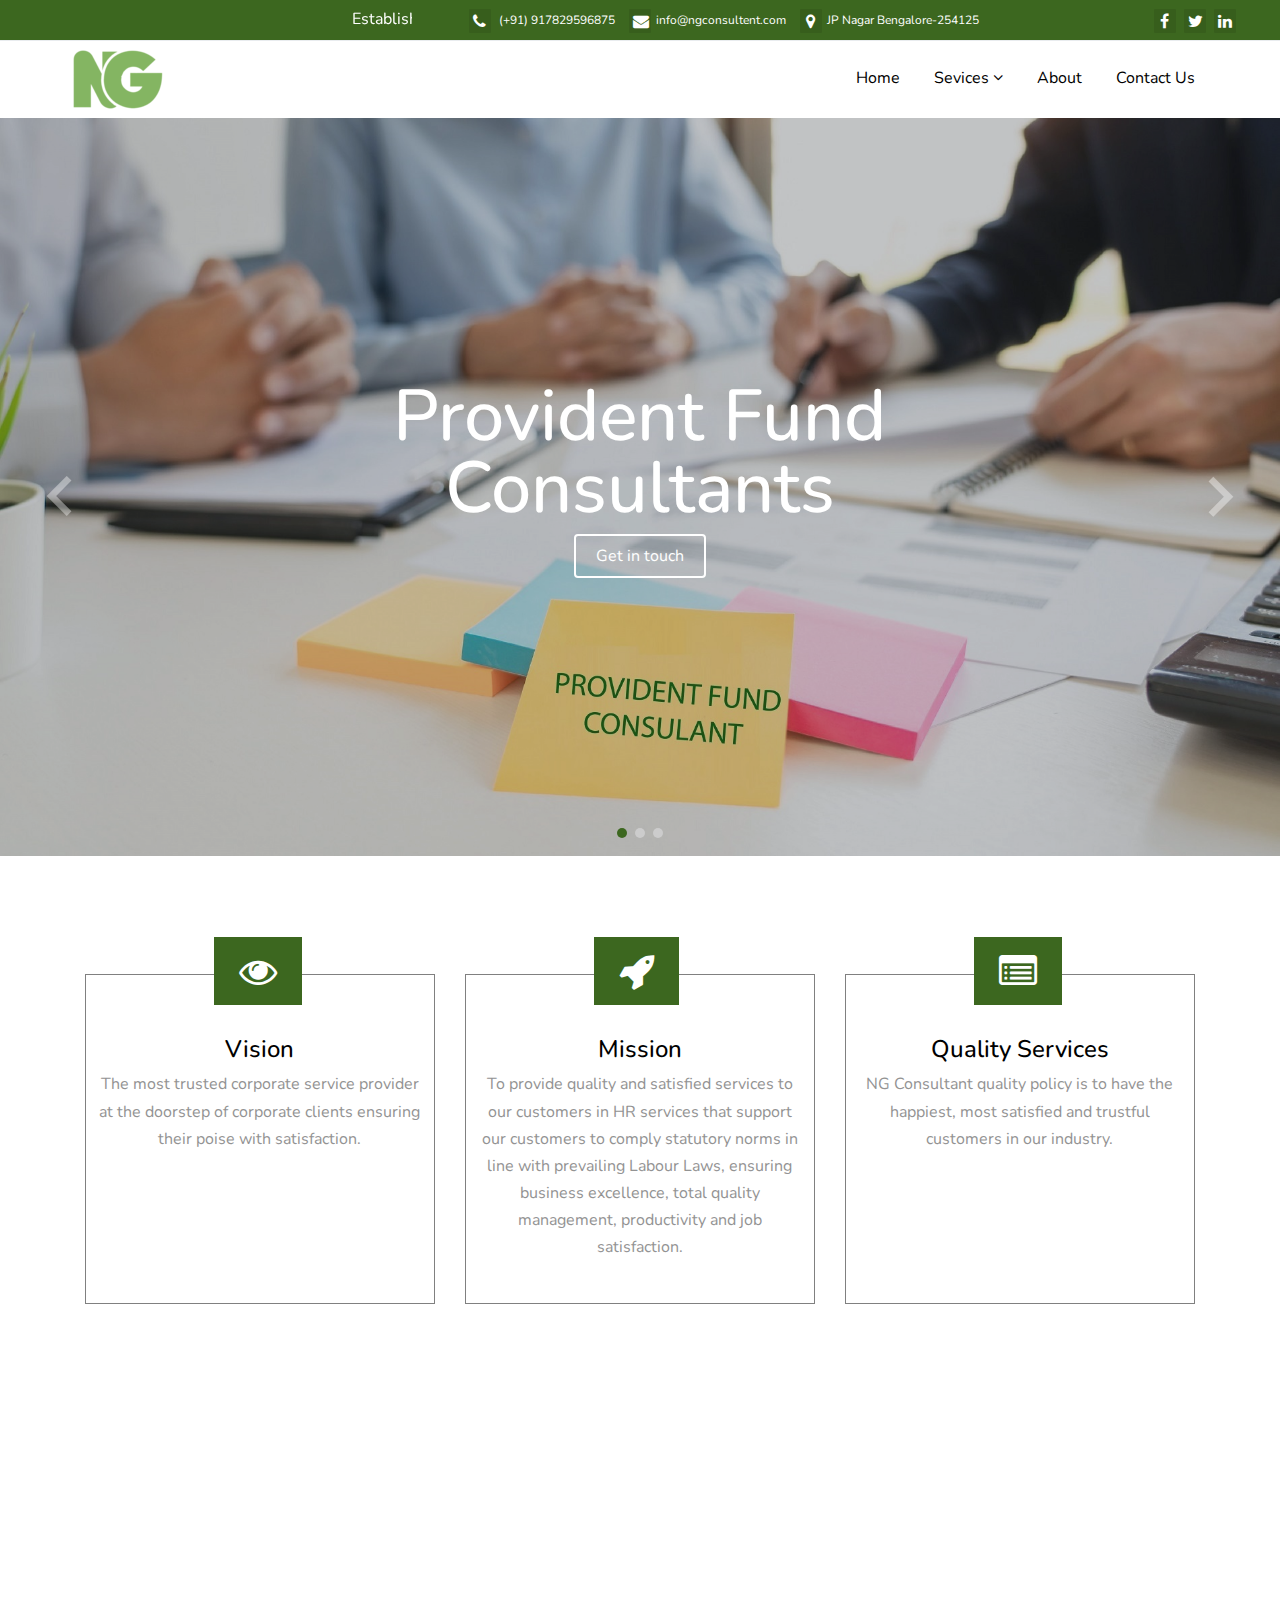
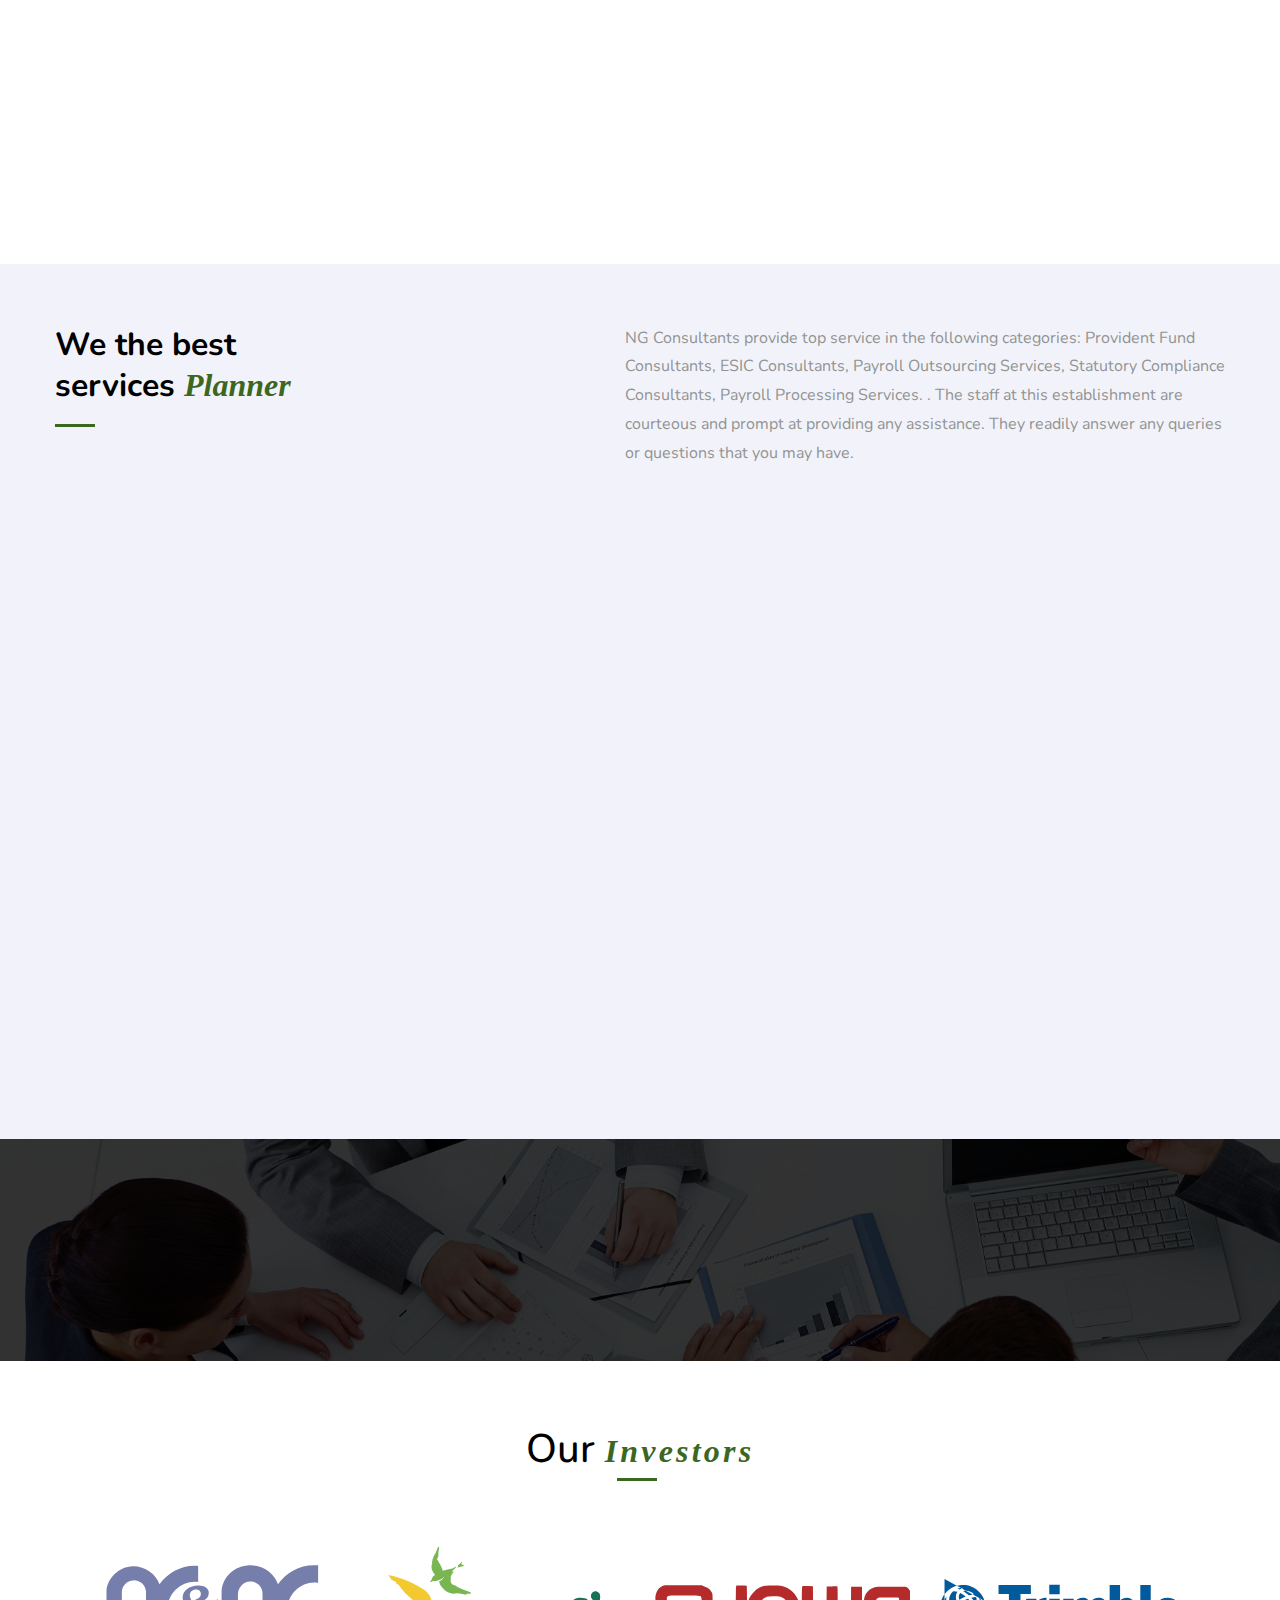
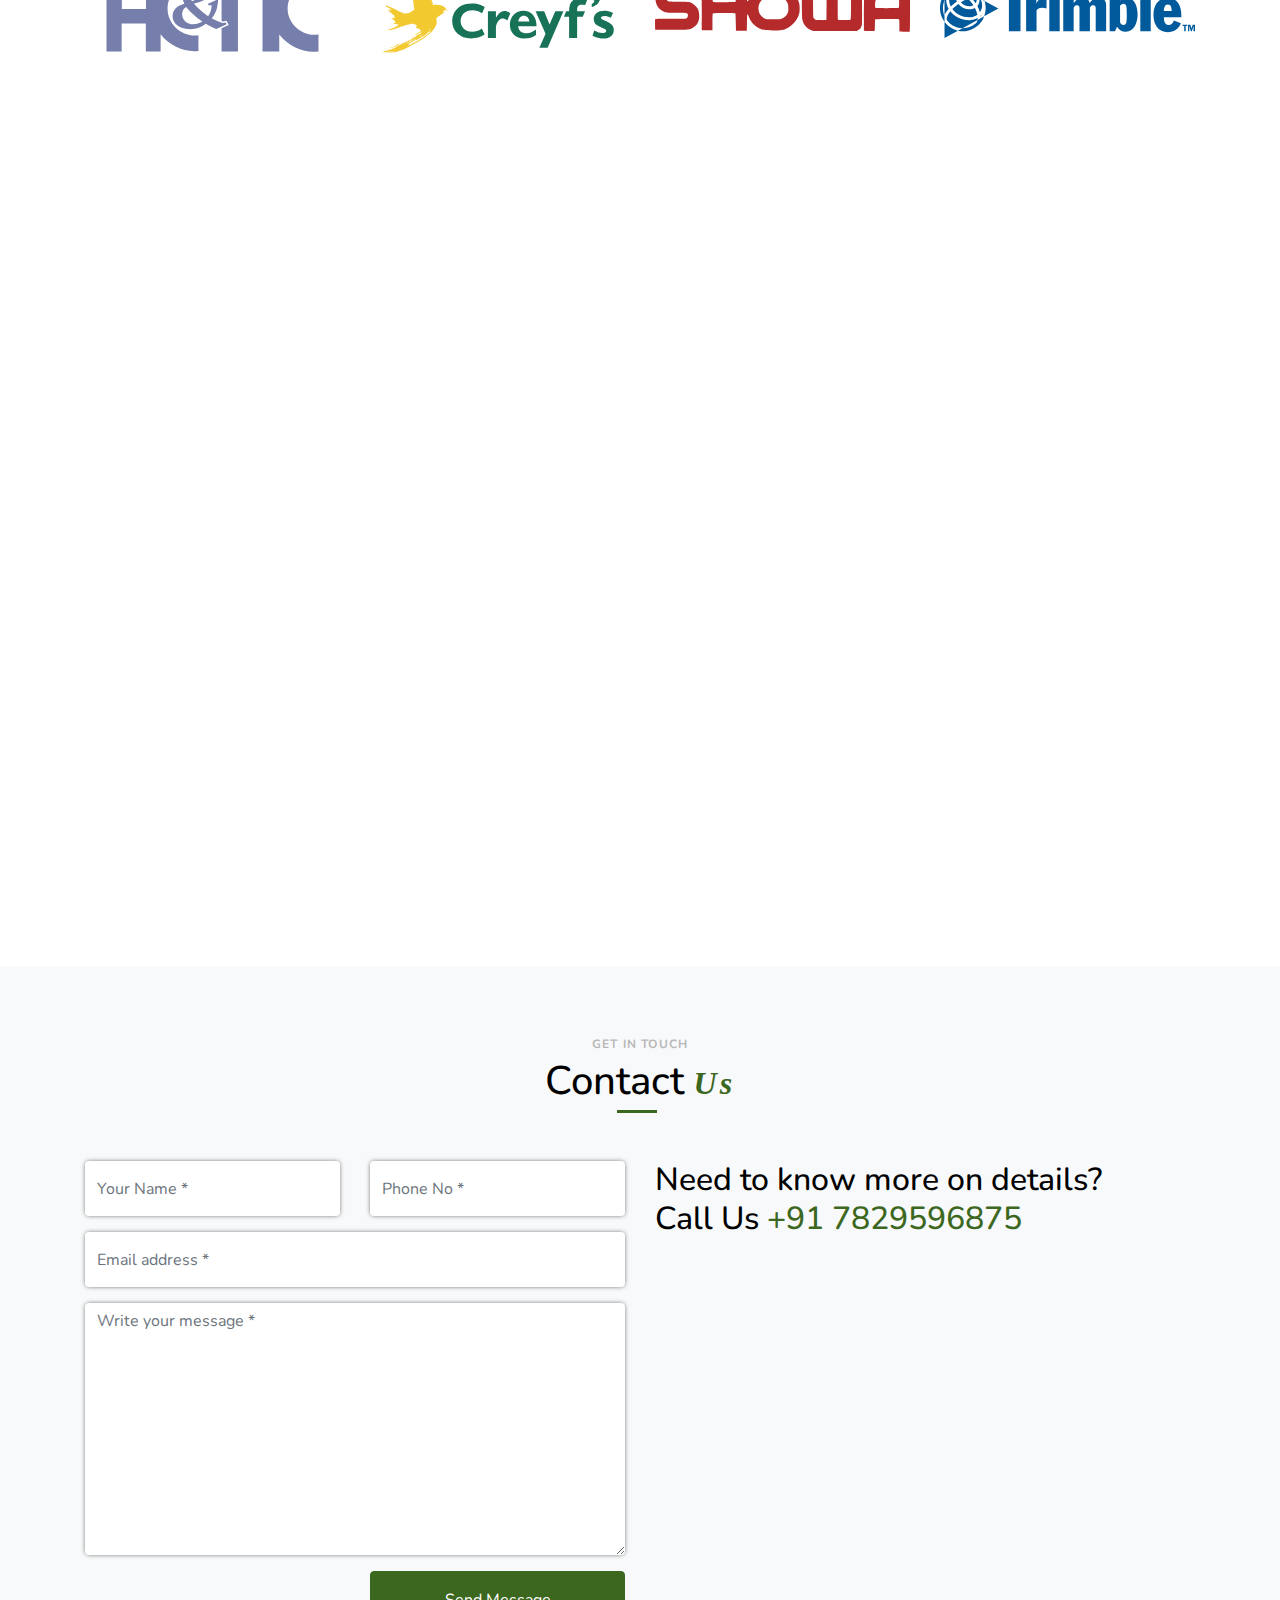
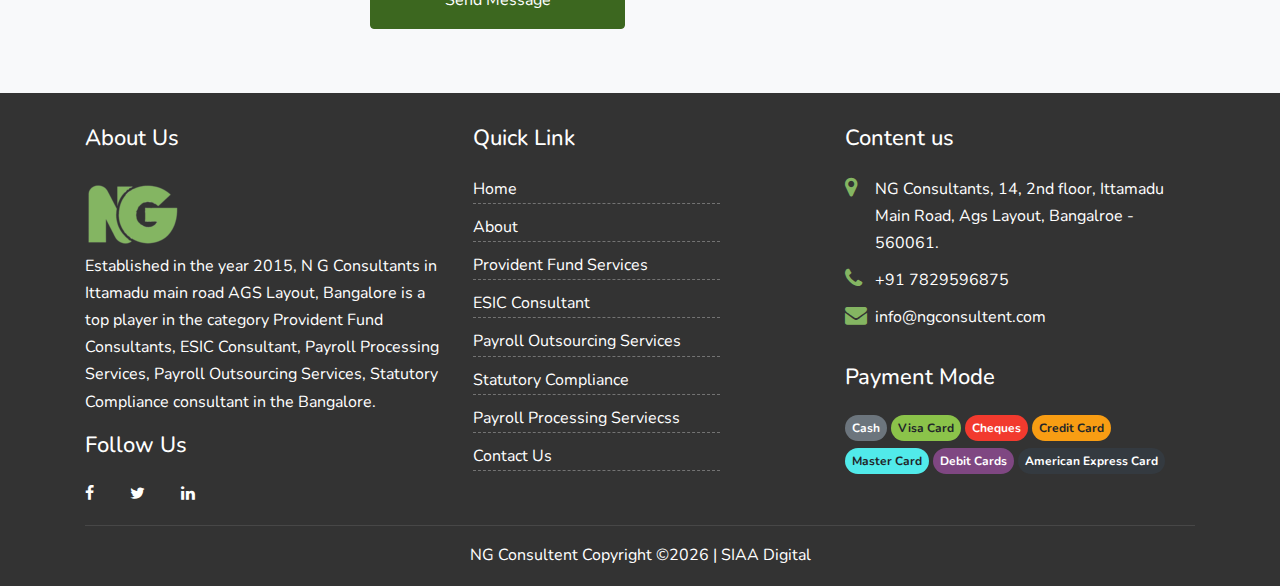
==== index.html @ 71193ef3 "files added" ====
<!DOCTYPE html>
<html lang="en">
  <head>
    <title>Home | NG Consultent</title>
    <meta charset="utf-8">
    <meta name="viewport" content="width=device-width, initial-scale=1, shrink-to-fit=no">

    <meta name="Keywords" content="provident fund consultants in bengalore, provident fund services in bengalore, esic consultants, pf esi consultants services in bengalore, pf consultants, esic consultants, esi pf registration consultants in bangalore, top esi & pf registration consultants in bangalore, esi pf consultant in bangalore, esi consultants in bangalore, payroll services in bangalore, payroll outsourcing, top payroll services in bangalore, payroll outsourcing services in bangalore, payroll outsourcing services, payroll processing, top payroll processing services in bangalore, payroll services in bangalore, payroll outsourcing services, statutory compliance services in bangalore, top statutory compliance services in bangalore, statutory compliance service providers in bangalore">

    <meta name="Description" content=" NG Consultants is a top player in the category Provident Fund Consultants, ESIC Consultants, Payroll Processing Services, Payroll Outsourcing Processing and Statutory Compliance in the Bangalore. This well-known establishment acts as a one-stop destination servicing customers both local and from other parts of Bangalore.">

    <!-- Favicon Icon -->
    <link rel="icon"  type="image/png" href="images/favicon.png">

    <link href="https://fonts.googleapis.com/css?family=Nunito:300,400,700" rel="stylesheet">

    <link rel="stylesheet" href="fonts/icomoon/style.css">

    <link rel="stylesheet" href="css/bootstrap.min.css">
    <link rel="stylesheet" href="css/magnific-popup.css">
    <link rel="stylesheet" href="css/jquery-ui.css">
    <link rel="stylesheet" href="css/owl.carousel.min.css">
    <link rel="stylesheet" href="css/owl.theme.default.min.css">

    <link rel="stylesheet" href="css/animate.css">

    <link rel="stylesheet" href="css/bootstrap-datepicker.css">

    <link rel="stylesheet" href="fonts/flaticon/font/flaticon.css">

    <link rel="stylesheet" href="css/aos.css">

    <link rel="stylesheet" href="css/style.css">

    <link rel="stylesheet" href="css/custom.css">

    <link rel="stylesheet" href="https://cdnjs.cloudflare.com/ajax/libs/font-awesome/4.7.0/css/font-awesome.min.css">
    
  </head>
  <body data-spy="scroll" data-target=".site-navbar-target" data-offset="300">
  
  <div class="site-wrap"  id="home-section">

    <div class="site-mobile-menu site-navbar-target">
      <div class="site-mobile-menu-header">
        <div class="site-mobile-menu-close mt-3">
          <span class="icon-close2 js-menu-toggle"></span>
        </div>
      </div>
      <div class="site-mobile-menu-body"></div>
    </div>
   
    <div class="top-bar">
      <div class="container-fluid">
        <div class="row">
          <div class="col-md-4">
            <div class="text-scroll">
              <marquee>Established in the year 2015, N G Consultants in Ittamadu main road AGS Layout, Bangalore is a top player in the category Provident Fund Consultants, ESIC Consultant, Payroll Processing Services, Payroll Outsourcing Services, Statutory Compliance consultant in the Bangalore.</marquee>
            </div>
          </div>
          <div class="col-md-6">
            <div class="wt-topbar-left clearfix">
              <ul class="list-unstyled e-p-bx pull-right">
                <li><i class="fa fa-phone"></i> (+91) 917829596875</li>
                <li><i class="fa fa-envelope"></i>info@ngconsultent.com</li>
                <li><i class="fa fa-map-marker"></i>JP Nagar Bengalore-254125</li>
              </ul>
            </div>
          </div>
          <div class="col-md-2">
            <div class="wt-topbar-right clearfix">
              <ul class="social-bx list-inline pull-right">
                <li><a href="#" class="fa fa-facebook"></a></li>
                <li><a href="#" class="fa fa-twitter"></a></li>
                <li><a href="#" class="fa fa-linkedin"></a></li>
              </ul>
            </div>
          </div>
        </div>
      </div>
    </div>

    <header class="site-navbar js-sticky-header site-navbar-target" role="banner">
      <div class="container">
        <div class="row align-items-center position-relative">
            <div class="site-logo">
              <a href="index.html" class="text-black"><img src="images/ng-logo-1.png" alt="logo"></a>
            </div>
              <nav class="site-navigation text-center ml-auto" role="navigation">
                <ul class="site-menu main-menu js-clone-nav ml-auto d-none d-lg-block">
                  <li><a href="index.html" class="nav-link">Home</a></li>
                  <li><a href="services.html" class="nav-link">Sevices&nbsp;<i class="fa fa-angle-down"></i></a>
                    <ul>
                      <li><i class="fa fa-long-arrow-right"></i> <a href="provident_fund_consultants.html">Provident Fund Consultants</a></li>
                      <li><i class="fa fa-long-arrow-right"></i> <a href="esic_consultants.html">ESIC Consultants</a></li>
                      <li><i class="fa fa-long-arrow-right"></i> <a href="payroll_outsourcing_services.html">Payroll Outsourcing Services</a></li>
                      <li><i class="fa fa-long-arrow-right"></i> <a href="statutory_compliance.html">Statutory Compliance Consultants</a></li>
                      <li><i class="fa fa-long-arrow-right"></i> <a href="payroll_processing_services.html">Payroll Processing Services</a></li>
                    </ul>
                  </li>
                  <li><a href="about.html" class="nav-link">About</a></li>
                  <li><a href="contact.html" class="nav-link">Contact Us</a></li>
                </ul>
              </nav>
          <div class="toggle-button d-inline-block d-lg-none"><a href="#" class="site-menu-toggle py-5 js-menu-toggle text-black"><span class="icon-menu h3"></span></a></div>
        </div>
      </div>
    </header>
    
    <div class="owl-carousel slide-one-item">
      <div class="site-section-cover overlay img-bg-section" 
      style="background-image: url('images/slider-1.jpg');">
        <div class="container">
          <div class="row align-items-center justify-content-center">
            <div class="col-md-12 col-lg-7 text-center">
              <h1 class="wow slideInRight">Provident Fund Consultants</h1>  
              <p class="wow slideInLeft"><a href="contact.html" class="btn btn-white-outline border-w-2 btn-md">Get in touch</a></p>
            </div>
          </div>
        </div>

      </div>

      <div class="site-section-cover overlay img-bg-section" 
      style="background-image: url('images/slider-2.jpg'); " >
        <div class="container">
          <div class="row align-items-center justify-content-center">
            <div class="col-md-12 col-lg-7 text-center">
              <h1 class="wow slideInUp">ESIC Consulting</h1>      
              <p class="wow slideInDown"><a href="Contact.html" class="btn btn-white-outline border-w-2 btn-md">Get in touch</a></p>
            </div>
          </div>
        </div>
      </div>

      <div class="site-section-cover overlay img-bg-section" 
      style="background-image: url('images/hero_2.jpg'); " >
        <div class="container">
          <div class="row align-items-center justify-content-center">
            <div class="col-md-12 col-lg-7 text-center">
              <h1 class="wow slideInRight">Payroll Processing Services</h1>      
              <p class="wow slideInLeft"><a href="contact.html" class="btn btn-white-outline border-w-2 btn-md">Get in touch</a></p>
            </div>
          </div>
        </div>
      </div>
    </div>  


    <div class="pb-5" style="position: relative;">
      <div class="container">
        <div class="row" style="margin-top: 2rem;">
          <div class="col-md-6 col-lg-4 mb-4 mb-lg-0">
            <div class="business-analysis">
              <!-- <img src="images/img_1.jpg" alt="Image" class="img-fluid mb-3"> -->
              <i class="fa fa-eye"></i>
              <h3 class="text-primary h4 mb-2">Vision</h3>
              <p>The most trusted corporate service provider at the doorstep of corporate clients ensuring their poise with satisfaction.</p><br><br><br><br>
            </div>
          </div>
          <div class="col-md-6 col-lg-4 mb-4 mb-lg-0">
            <div class="business-analysis">
              <!-- <img src="images/img_2.jpg" alt="Image" class="img-fluid mb-3"> -->
              <i class="fa  fa-rocket"></i>
              <h3 class="text-primary h4 mb-2">Mission</h3>
              <p>To provide quality and satisfied services to our customers in HR services that support our customers to comply statutory norms in line with prevailing Labour Laws, ensuring business excellence, total quality management, productivity and job satisfaction.</p>
            </div>
          </div>
          <div class="col-md-6 col-lg-4 mb-4 mb-lg-0">
            <div class="business-analysis">
              <!-- <img src="images/img_3.jpg" alt="Image" class="img-fluid mb-3"> -->
              <i class="fa fa-list-alt"></i>
              <h3 class="text-primary h4 mb-2">Quality Services</h3>
              <p>NG Consultant quality policy is to have the happiest, most satisfied and trustful customers in our industry.</p><br><br><br><br>
            </div>
          </div>
        </div>
      </div>
    </div>

     <div class="site-section about-section" id="about-section">
      <div class="container">
        <div class="row mb-5">
          <div class="col-lg-6 mb-4">
            <figure class="block-img-video-1 wow slideInLeft" data-aos="fade">
              <a href="https://www.youtube.com/watch?v=otxYSGjMAnk" class="popup-vimeo">
                <span class="icon"><span class="icon-play"></span></span>
                <img src="images/img-1.jpg" alt="Image" class="img-fluid">
              </a>
            </figure>
          </div>
          <div class="col-lg-5 ml-auto wow slideInRight">
            <div class="h1-h h3-hs-resh">
              <h2 class="text-primary mb-4">Welcome to <span>NG Consultant</span></h2>
            </div>
            <p>Established in the year 2015, N G  Consultants in Ittamadu main road AGS Layout, Bangalore is a top player in the category Provident Fund Consultants in the Bangalore. This well-known establishment acts as a one-stop destination servicing customers both local and from other parts of Bangalore. </p>
            <p>Over the course of its journey, this business has established a firm foothold in it’s industry. </p>
            <p><a class="button-a" href="about.html">Read More</a></p>
          </div>
        </div>
      </div>
    </div>

    <div class="services-section-four">
      <div class="auto-container">
        <!-- Sec Title -->
        <div class="sec-title">
          <div class="clearfix">
            <div class="pull-left">
              <h2>We the best <br> services <span>Planner</span></h2>
            </div>
            <div class="pull-right">
              <div class="text">NG Consultants provide top service in the following categories: Provident Fund Consultants, ESIC Consultants, Payroll Outsourcing Services, Statutory Compliance Consultants, Payroll Processing Services. . The staff at this establishment are courteous and prompt at providing any assistance. They readily answer any queries or questions that you may have.</div>
            </div>
          </div>
        </div>
        <div class="row clearfix">
          <!-- Services Block Four -->
          <div class="services-block-four col-lg-4 col-md-6 col-sm-12">
            <div class="inner-box wow fadeInLeft animated" data-wow-delay="0ms" data-wow-duration="1500ms" style="visibility: visible; animation-duration: 1500ms; animation-delay: 0ms; animation-name: fadeInLeft;">
              <div class="image">
                <img src="images/resources/pfc.jpg" alt="">
                <div class="overlay-box">
                  <div class="content">
                    <h5>Provident Fund Consultants</h5>
                  </div>
                </div>
                <div class="overlay-box-two">
                  <div class="overlay-inner-two">
                    <div class="content">
                      <h4><a href="provident_fund_consultants.html">Provident Fund Consultants</a></h4>
                      <div class="text">Provident Fund (EPF) The object of the act is to provide for the institution...</div>
                      <a class="read-more" href="provident_fund_consultants.html">View Details <span class="fa fa-angle-double-right"></span></a>
                    </div>
                  </div>
                </div>
              </div>
            </div>
          </div>  
          
          <!-- Services Block Four -->
          <div class="services-block-four col-lg-4 col-md-6 col-sm-12">
            <div class="inner-box wow fadeInLeft animated" data-wow-delay="300ms" data-wow-duration="1500ms" style="visibility: visible; animation-duration: 1500ms; animation-delay: 300ms; animation-name: fadeInLeft;">
              <div class="image">
                <img src="images/resources/esic-1.jpg" alt="">
                <div class="overlay-box">
                  <div class="content">
                    <h5>ESIC Consultants</h5>
                  </div>
                </div>
                <div class="overlay-box-two">
                  <div class="overlay-inner-two">
                    <div class="content">
                      <h4><a href="services-single.html">ESIC Consultants</a></h4>
                      <div class="text">Employee's State Insurance (ESI) is a self-financing social security and health insurance...</div>
                      <a class="read-more" href="esic_consultants.html">View Details <span class="fa fa-angle-double-right"></span></a>
                    </div>
                  </div>
                </div>
              </div>
            </div>
          </div>  
          <!-- Services Block Four -->
          <div class="services-block-four col-lg-4 col-md-6 col-sm-12">
            <div class="inner-box wow fadeInLeft animated" data-wow-delay="600ms" data-wow-duration="1500ms" style="visibility: visible; animation-duration: 1500ms; animation-delay: 600ms; animation-name: fadeInLeft;">
              <div class="image">
                <img src="images/resources/payroll outsource-1.jpg" alt="">
                <div class="overlay-box">
                  <div class="content">
                    <h5>Payroll Outsourcing Services</h5>
                  </div>
                </div>
                
                <div class="overlay-box-two">
                  <div class="overlay-inner-two">
                    <div class="content">
                      <h4><a href="services-single.html">Payroll Outsourcing Services</a></h4>
                      <div class="text">The payroll services we deliver follows clearly defined Processes. Our commitment to...</div>
                      <a class="read-more" href="payroll_outsourcing_services.html">View Details <span class="fa fa-angle-double-right"></span></a>
                    </div>
                  </div>
                </div>
                
              </div>
            </div>
          </div>  

          <div class="services-block-four col-lg-4 col-md-6 col-sm-12">
            <div class="inner-box wow fadeInLeft animated" data-wow-delay="600ms" data-wow-duration="1500ms" style="visibility: visible; animation-duration: 1500ms; animation-delay: 600ms; animation-name: fadeInLeft;">
              <div class="image">
                <img src="images/resources/statutory-1.jpg" alt="">
                <div class="overlay-box">
                  <div class="content">
                    <h5>Statutory Compliance</h5>
                  </div>
                </div>
                
                <div class="overlay-box-two">
                  <div class="overlay-inner-two">
                    <div class="content">
                      <h4><a href="services-single.html">Statutory Compliance</a></h4>
                      <div class="text">Our Ng Consultant in Bangalore are ready to take over and manage all your statutory compliance services...</div>
                      <a class="read-more" href="statutory_compliance.html">View Details <span class="fa fa-angle-double-right"></span></a>
                    </div>
                  </div>
                </div>
                
              </div>
            </div>
          </div> 

          <div class="services-block-four col-lg-4 col-md-6 col-sm-12">
            <div class="inner-box wow fadeInLeft animated" data-wow-delay="600ms" data-wow-duration="1500ms" style="visibility: visible; animation-duration: 1500ms; animation-delay: 600ms; animation-name: fadeInLeft;">
              <div class="image">
                <img src="images/resources/pryroll process-1.jpg" alt="">
                <div class="overlay-box">
                  <div class="content">
                    <h5>Payroll Processing Services</h5>
                  </div>
                </div>
                
                <div class="overlay-box-two">
                  <div class="overlay-inner-two">
                    <div class="content">
                      <h4><a href="services-single.html">Payroll Processing Services</a></h4>
                      <div class="text">We undertake the complete payroll processing as per the given standards and thereby...</div>
                      <a class="read-more" href="payroll_processing_services.html">View Details <span class="fa fa-angle-double-right"></span></a>
                    </div>
                  </div>
                </div>
                
              </div>
            </div>
          </div> 

          <div class="services-block-four col-lg-4 col-md-6 col-sm-12">
            <div class="inner-box wow fadeInLeft animated" data-wow-delay="600ms" data-wow-duration="1500ms" style="visibility: visible; animation-duration: 1500ms; animation-delay: 600ms; animation-name: fadeInLeft;">
              <div class="image">
                <img src="images/resources/payment-methods.jpg" alt="">
                <div class="overlay-box">
                  <div class="content">
                    <h5>Payment Mode Method</h5>
                  </div>
                </div>
                
                <div class="overlay-box-two">
                  <div class="overlay-inner-two">
                    <div class="content">
                      <h4><a href="services-single.html">Payment Mode Method</a></h4>
                      <div class="text">Pay for the product or service with ease by using any of the available modes of payment...</div>
                      <a class="read-more" href="about.html#payment-option">View Details <span class="fa fa-angle-double-right"></span></a>
                    </div>
                  </div>
                </div>
              </div>
            </div>
          </div>  
        </div>
      </div>
    </div>

    <div class="site-section site-section-counter" id="about-section">
      <div class="company-counter">
        <div class="container">
           <div class="row">
            <div class="col-md-6 mb-4 col-lg-0 col-lg-3">
              <div class="block-counter-1 wow bounceIn">
                <span class="number"><span data-number="15">0</span></span>
                <span class="caption">Year of Experience</span>
              </div>
            </div>
            <div class="col-md-6 mb-4 col-lg-0 col-lg-3">
              <div class="block-counter-1 wow bounceIn">
                <span class="number"><span data-number="5">0</span></span>
                <span class="caption">Number of Services</span>
              </div>
            </div>
            <div class="col-md-6 mb-4 col-lg-0 col-lg-3">
              <div class="block-counter-1 wow bounceIn">
                <span class="number"><span data-number="93">0</span></span>
                <span class="caption">Number of Employees</span>
              </div>
            </div>
            <div class="col-md-6 mb-4 col-lg-0 col-lg-3">
              <div class="block-counter-1 wow bounceIn">
                <span class="number"><span data-number="112">0</span></span>
                <span class="caption">Number of Golds</span>
              </div>
            </div>
          </div>
        </div>
      </div>
    </div>

      

    <div class="pt-5 site-section-counter" id="investors-section">
      <div class="container">
        <div class="row">
          <div class="col-12 text-center">
            <div class="block-heading-1">
              <h2>Our <span>Investors</span></h2>
            </div>
          </div>
        </div>
        <div class="row align-items-center">
          <div class="col-md-3">
            <img src="images/ac-nc-67336.svg" alt="Image" class="img-fluid">
          </div>
          <div class="col-md-3">
            <img src="images/creyf-s.svg" alt="Image" class="img-fluid">
          </div>
          <div class="col-md-3">
            <img src="images/showa-3.svg" alt="Image" class="img-fluid">
          </div>
          <div class="col-md-3">
            <img src="images/trimble-2.svg" alt="Image" class="img-fluid">
          </div>
        </div>
      </div>
    </div>


    <!-- <div class="site-section bg-light" id="services-section">
      <div class="container">
        <div class="row mb-5">
          <div class="col-12">
            <div class="block-heading-1 text-center">
              <h2>Our Services</h2>
            </div>
          </div>
        </div>
        <div class="row">
          <div class="col-md-6 col-lg-4 mb-4">
            <div class="ng-services">
              <span class="icon-signal d-block mb-3 display-3 text-secondary"></span>
              <h3 class="text-primary h4 mb-2">Provident Fund Consultants</h3>
              <p>Accusantium dignissimos voluptas rem consequatur ratione illo sit quasi.</p>
            </div>
          </div>
          <div class="col-md-6 col-lg-4 mb-4">
            <div class="ng-services">
              <span class="icon-anchor d-block mb-3 display-3 text-secondary"></span>
              <h3 class="text-primary h4 mb-2">ESIC Consultants</h3>
              <p>Praesentium magnam pariatur quae necessitatibus eligendi voluptate ducimus.</p>
            </div>
          </div>
          <div class="col-md-6 col-lg-4 mb-4">
            <div class="ng-services">
              <span class="icon-magnet d-block mb-3 display-3 text-secondary"></span>
              <h3 class="text-primary h4 mb-2">Payroll Outsourcing Services</h3>
              <p>Accusantium dignissimos voluptas rem consequatur ratione illo sit quasi.</p>
            </div>
          </div>

          <div class="col-md-6 col-lg-4 mb-4">
            <div class="ng-services">
              <span class="icon-briefcase d-block mb-3 display-3 text-secondary"></span>
              <h3 class="text-primary h4 mb-2">Statutory Compliance Consultants</h3>
              <p>Accusantium dignissimos voluptas rem consequatur ratione illo sit quasi.</p>
            </div>
          </div>
          <div class="col-md-6 col-lg-4 mb-4">
            <div class="ng-services">
              <span class="icon-money d-block mb-3 display-3 text-secondary"></span>
              <h3 class="text-primary h4 mb-2"> Payroll Processing Services.</h3>
              <p>Praesentium magnam pariatur quae necessitatibus eligendi voluptate ducimus.</p>
            </div>
          </div>
          <div class="col-md-6 col-lg-4 mb-4">
            <div class="ng-services">
              <span class="icon-umbrella d-block mb-3 display-3 text-secondary"></span>
              <h3 class="text-primary h4 mb-2">Individual Approach</h3>
              <p>Accusantium dignissimos voluptas rem consequatur ratione illo sit quasi.</p>
            </div>
          </div>
        </div>
      </div>
    </div> -->

   <!--  <div class="site-section" id="team-section">
      <div class="container">
        <div class="row mb-5">
          <div class="col-12">
            <div class="block-heading-1 text-center">
              <h2>Our <span>Leadership</span></h2>
            </div>
          </div>
        </div>
        <div class="row">
          <div class="col-lg-4 col-md-6 mb-4 mb-lg-0" data-aos="fade-up">
            <div class="block-team-member-1 text-center rounded">
              <figure>
                <img src="images/person_1.jpg" alt="Image" class="img-fluid rounded-circle">
              </figure>
              <h3 class="font-size-20 text-white">Jean Smith</h3>
              <span class="d-block font-gray-5 letter-spacing-1 text-uppercase font-size-12 mb-3">Mining Expert</span>
              <p class="px-3 mb-3">Lorem ipsum dolor sit amet, consectetur adipisicing elit. Atque, repellat. At, soluta. Repellendus vero, consequuntur!</p>
              <div class="block-social-1">
                <a href="#" class="btn border-w-2 rounded primary-primary-outline--hover"><span class="icon-facebook"></span></a>
                <a href="#" class="btn border-w-2 rounded primary-primary-outline--hover"><span class="icon-twitter"></span></a>
                <a href="#" class="btn border-w-2 rounded primary-primary-outline--hover"><span class="icon-instagram"></span></a>
              </div>
            </div>
          </div>

          <div class="col-lg-4 col-md-6 mb-4 mb-lg-0" data-aos="fade-up" data-aos-delay="100">
            <div class="block-team-member-1 text-center rounded">
              <figure>
                <img src="images/person_2.jpg" alt="Image" class="img-fluid rounded-circle">
              </figure>
              <h3 class="font-size-20 text-white">Bob Carry</h3>
              <span class="d-block font-gray-5 letter-spacing-1 text-uppercase font-size-12 mb-3">Project Manager</span>
              <p class="px-3 mb-3">Lorem ipsum dolor sit amet, consectetur adipisicing elit. Nihil quia veritatis, nam quam obcaecati fuga.</p>
              <div class="block-social-1">
                <a href="#" class="btn border-w-2 rounded primary-primary-outline--hover"><span class="icon-facebook"></span></a>
                <a href="#" class="btn border-w-2 rounded primary-primary-outline--hover"><span class="icon-twitter"></span></a>
                <a href="#" class="btn border-w-2 rounded primary-primary-outline--hover"><span class="icon-instagram"></span></a>
              </div>
            </div>
          </div>

          <div class="col-lg-4 col-md-6 mb-4 mb-lg-0" data-aos="fade-up" data-aos-delay="200">
            <div class="block-team-member-1 text-center rounded">
              <figure>
                <img src="images/person_3.jpg" alt="Image" class="img-fluid rounded-circle">
              </figure>
              <h3 class="font-size-20 text-white">Ricky Fisher</h3>
              <span class="d-block font-gray-5 letter-spacing-1 text-uppercase font-size-12 mb-3">Engineer</span>
              <p class="px-3 mb-3">Lorem ipsum dolor sit amet, consectetur adipisicing elit. Quas quidem, laudantium, illum minus numquam voluptas?</p>
              <div class="block-social-1">
                <a href="#" class="btn border-w-2 rounded primary-primary-outline--hover"><span class="icon-facebook"></span></a>
                <a href="#" class="btn border-w-2 rounded primary-primary-outline--hover"><span class="icon-twitter"></span></a>
                <a href="#" class="btn border-w-2 rounded primary-primary-outline--hover"><span class="icon-instagram"></span></a>
              </div>
            </div>
          </div>
        </div>
      </div>
    </div> -->

    <!-- <div class="site-section" id="press-section">
      <div class="container">
        <div class="row">
          <div class="col-lg-4 mb-5 mb-lg-0">
            <div class="block-heading-1 h1-h">
              <h2>Press <span>Releases</span></h2>
            </div>
          </div>
          <div class="col-lg-8">
            <ul class="list-unstyled">
              <li class="mb-4 d-block d-md-flex">
                <div class="mr-5 mb-4">
                  <img src="images/img_1.jpg" alt="Image" class="img-fluid">
                </div>
                <div>
                  <h2 class="h4"><a href="press-single.html" class="text-black">How To Invest In Investing Company</a></h2>
                  <span class="d-block text-secondary mb-4">Apr 19, 2019</span>
                  <p>Lorem ipsum dolor sit amet, consectetur adipisicing elit. Pariatur dolores voluptas obcaecati quo consequuntur mollitia facilis, perferendis molestias commodi adipisci.</p>
                </div>
              </li>

              <li class="mb-4 d-block d-md-flex">
                <div class="mr-5 mb-4">
                  <img src="images/img_2.jpg" alt="Image" class="img-fluid">
                </div>
                <div>
                  <h2 class="h4"><a href="press-single.html" class="text-black">How To Invest In Investing Company</a></h2>
                  <span class="d-block text-secondary mb-4">Apr 19, 2019</span>
                  <p>Lorem ipsum dolor sit amet, consectetur adipisicing elit. Pariatur dolores voluptas obcaecati quo consequuntur mollitia facilis, perferendis molestias commodi adipisci.</p>
                </div>
              </li>

              <li class="mb-4 d-block d-md-flex">
                <div class="mr-5 mb-4">
                  <img src="images/img_3.jpg" alt="Image" class="img-fluid">
                </div>
                <div>
                  <h2 class="h4"><a href="press-single.html" class="text-black">How To Invest In Investing Company</a></h2>
                  <span class="d-block text-secondary mb-4">Apr 19, 2019</span>
                  <p>Lorem ipsum dolor sit amet, consectetur adipisicing elit. Pariatur dolores voluptas obcaecati quo consequuntur mollitia facilis, perferendis molestias commodi adipisci.</p>
                </div>
              </li>

            </ul>
          </div>
        </div>
      </div>
    </div> -->

    <div class="site-section block-13 overlay bg-image" id="testimonials-section" data-aos="fade" style="background-image: url('images/hero_1.jpg');">
      <div class="container">
        
        <div class="text-center mb-5">
          <div class="block-heading-1">
            <div class="h2-h">
              <h2 class="text-white">Customer <span>Testimonial</span></h2>
            </div>
          </div>
        </div>

        <div class="owl-carousel nonloop-block-13">
          <div>
            <div class="block-testimony-1 text-center">
              
              <blockquote class="mb-4">
                <p>&ldquo;Lorem ipsum dolor sit amet, consectetur adipisicing elit. Dolorem, fugit excepturi sapiente voluptatum nulla odio quaerat quibusdam tempore similique doloremque veritatis et cupiditate, maiores cumque repudiandae explicabo tempora deserunt consequuntur?&rdquo;</p>
              </blockquote>

              <figure>
                <img src="images/person_4.jpg" alt="Image" class="img-fluid rounded-circle mx-auto">
              </figure>
              <h3 class="font-size-20 text-white">Ricky Fisher</h3>
            </div>
          </div>

          <div>
            <div class="block-testimony-1 text-center">
              <blockquote class="mb-4">
                <p>&ldquo;Lorem ipsum dolor sit amet, consectetur adipisicing elit. Dolorem, fugit excepturi sapiente voluptatum nulla odio quaerat quibusdam tempore similique doloremque veritatis et cupiditate, maiores cumque repudiandae explicabo tempora deserunt consequuntur?&rdquo;</p>
              </blockquote>

              <figure>
                <img src="images/person_2.jpg" alt="Image" class="img-fluid rounded-circle mx-auto">
              </figure>
              <h3 class="font-size-20 text-white">Ken Davis</h3>
            </div>
          </div>

          <div>
            <div class="block-testimony-1 text-center">
              <blockquote class="mb-4">
                <p>&ldquo;Lorem ipsum dolor sit amet, consectetur adipisicing elit. Dolorem, fugit excepturi sapiente voluptatum nulla odio quaerat quibusdam tempore similique doloremque veritatis et cupiditate, maiores cumque repudiandae explicabo tempora deserunt consequuntur?&rdquo;</p>
              </blockquote>

              <figure>
                <img src="images/person_1.jpg" alt="Image" class="img-fluid rounded-circle mx-auto">
              </figure>
              <h3 class="font-size-20 text-white">Mellisa Griffin</h3>
            </div>
          </div>

          <div>
            <div class="block-testimony-1 text-center">
              <blockquote class="mb-4">
                <p>&ldquo;Lorem ipsum dolor sit amet, consectetur adipisicing elit. Dolorem, fugit excepturi sapiente voluptatum nulla odio quaerat quibusdam tempore similique doloremque veritatis et cupiditate, maiores cumque repudiandae explicabo tempora deserunt consequuntur?&rdquo;</p>
              </blockquote>

              <figure>
                <img src="images/person_3.jpg" alt="Image" class="img-fluid rounded-circle mx-auto">
              </figure>
              <h3 class="font-size-20 text-white">Robert Steward</h3>
            </div>
          </div>


        </div>

      </div>
    </div>

  <!--   <div class="site-section" id="blog-section">
      <div class="container">
        <div class="row">
          <div class="col-12 text-center mb-5">
            <div class="block-heading-1">
              <span>Latest Blog Posts</span>
              <h2>Our Blog</h2>
            </div>
          </div>
        </div>
        <div class="row">
          <div class="col-lg-6">
            <div>
              <a href="single.html" class="mb-4 d-block"><img src="images/img_1.jpg" alt="Image" class="img-fluid rounded"></a>
              <h2><a href="single.html">How to Invest In Investing Company</a></h2>
              <p class="text-muted mb-3 text-uppercase small"><span class="mr-2">January 18, 2019</span> By <a href="single.html" class="by">James Cooper</a></p>
              <p>Lorem ipsum dolor sit amet, consectetur adipisicing elit. Quaerat et suscipit iste libero neque. Vitae quidem ducimus voluptatibus nemo cum odio ab enim nisi, itaque, libero fuga veritatis culpa quis!</p>
              <p><a href="single.html">Get Started</a></p>
            </div>
          </div>
          <div class="col-lg-6">
            <div>
              <a href="single.html" class="mb-4 d-block"><img src="images/img_2.jpg" alt="Image" class="img-fluid rounded"></a>
              <h2><a href="single.html">How to Invest In Investing Company</a></h2>
              <p class="text-muted mb-3 text-uppercase small"><span class="mr-2">January 18, 2019</span> By <a href="single.html" class="by">James Cooper</a></p>
              <p>Lorem ipsum dolor sit amet, consectetur adipisicing elit. Quaerat et suscipit iste libero neque. Vitae quidem ducimus voluptatibus nemo cum odio ab enim nisi, itaque, libero fuga veritatis culpa quis!</p>
              <p><a href="single.html">Read More</a></p>
            </div>
          </div>

        </div>
      </div>
    </div> -->


    <div class="site-section bg-light about-section" id="contact-section">
      <div class="container">
        <div class="row">
          <div class="col-12 text-center mb-5">
            <div class="block-heading-1">
              <span>Get In Touch</span>
              <h2>Contact <span>Us</span></h2>
            </div>
          </div>
        </div>
        <div class="row">
          <div class="col-lg-6 mb-5">
            <div class="contact-form">
              <form action="contact.php" method="post">
                <div class="form-group row">
                  <div class="col-md-6 mb-4 mb-lg-0">
                    <input type="text" class="form-control" name="name" placeholder="Your Name *" required>
                  </div>
                  <div class="col-md-6">
                    <input type="text" class="form-control" placeholder="Phone No *" required>
                  </div>
                </div>

                <div class="form-group row">
                  <div class="col-md-12">
                    <input type="text" class="form-control" name="email" placeholder="Email address *" required>
                  </div>
                </div>

                <div class="form-group row">
                  <div class="col-md-12">
                    <textarea name="message" id="" class="form-control" placeholder="Write your message *" cols="30" rows="10"></textarea>
                  </div>
                </div>
                <div class="form-group row">
                  <div class="col-md-6 ml-auto">
                    <input type="submit" class="btn btn-block btn-primary text-white py-3 px-5" value="Send Message">
                  </div>
                </div>
              </form>
            </div>
          </div>
          <div class="col-lg-6">
            <h2 class="text-black">Need to know more on details?<br> Call Us <a href="tel:+917829596875" class="fg-green">+91 7829596875</a></h2>
            <iframe src="https://www.google.com/maps/embed?pb=!1m18!1m12!1m3!1d3888.8350586287293!2d77.53974381430392!3d12.918320519541645!2m3!1f0!2f0!3f0!3m2!1i1024!2i768!4f13.1!3m3!1m2!1s0x3bae3e33ff282c03%3A0xc5f9eab576d15f87!2s3rd%20Main%20Rd%2C%20Bengaluru%2C%20Karnataka!5e0!3m2!1sen!2sin!4v1571318499923!5m2!1sen!2sin" width="100%" height="385" frameborder="0" style="border:0;" allowfullscreen=""></iframe>
          </div>
        </div>
      </div>
    </div>


    <footer class="site-footer">
      <div class="container">
        <div class="row">
          <div class="col-md-7">
            <div class="row">
              <div class="col-md-7 food-social-icons">
                <h2 class="footer-heading mb-4">About Us</h2>
                <img src="images/ng-logo-1.png" alt="foo-logo">
                <p>Established in the year 2015, N G  Consultants in Ittamadu main road AGS Layout, Bangalore is a top player in the category Provident Fund Consultants, ESIC Consultant, Payroll Processing Services, Payroll Outsourcing Services, Statutory Compliance consultant in the Bangalore. </p>
                <h2 class="footer-heading mb-4">Follow Us</h2>
                <a href="#about-section" class="smoothscroll pl-0 pr-3"><span class="icon-facebook"></span></a>
                <a href="#" class="pl-3 pr-3"><span class="icon-twitter"></span></a>
                <a href="#" class="pl-3 pr-3"><span class="icon-linkedin"></span></a>
              </div>
              <div class="col-md-5 ml-auto link-quliks">
                <h2 class="footer-heading mb-4 res-top">Quick Link</h2>
                <ul class="list-unstyled">
                  <li><a href="index.html">Home</a></li>
                  <li><a href="about.html">About</a></li>
                  <li><a href="provident_fund_consultants.html">Provident Fund Services</a></li>
                  <li><a href="esic_consultants.html">ESIC Consultant</a></li>
                  <li><a href="payroll_outsourcing_services.html">Payroll Outsourcing Services</a></li>
                  <li><a href="statutory_compliance.html">Statutory Compliance</a></li>
                  <li><a href="payroll_processing_services.html">Payroll Processing Serviecss</a></li>
                  <li><a href="contact.html">Contact Us</a></li>
                </ul>
              </div>
            </div>
          </div>
          <div class="col-md-4 ml-auto">
            <div class="mb-5 mb-5r-1 payment-food">
              <div class="mb-5 mb-5r">
                <h2 class="footer-heading mb-4 res-top">Content us</h2>
                <ul class="list-unstyled contat-detail">
                  <li><i class="fa fa-map-marker"></i> <a href="contact.html">NG Consultants, 14, 2nd floor, Ittamadu Main Road, Ags Layout, Bangalroe - 560061.</a></li>
                  <li><i class="fa fa-phone"></i> <a href="tel:+917829596875">+91 7829596875</a></li>
                  <li><i class="fa fa-envelope"></i> <a href="#">info@ngconsultent.com</a></li>
                </ul>
              </div>
              <h2 class="footer-heading mb-4">Payment Mode</h2>
              <p>
              <span class="badge badge-pill badge-secondary">Cash</span>
              <span class="badge badge-pill badge-success">Visa Card</span>
              <span class="badge badge-pill badge-danger">Cheques</span>
              <span class="badge badge-pill badge-warning">Credit Card</span>
              <span class="badge badge-pill badge-info">Master Card</span>
              <span class="badge badge-pill badge-primary">Debit Cards</span>
              <span class="badge badge-pill badge-dark">American Express Card</span></p>
            </div>
          </div>
        </div>
        <div class="row pt-5 pt-5r mt-5 mt-5r text-center">
          <div class="col-md-12">
            <div class="border-top pt-5 pt-5r">
            <p>
            <!-- Link back to Colorlib can't be removed. Template is licensed under CC BY 3.0. -->
            NG Consultent Copyright &copy;<script>document.write(new Date().getFullYear());</script> | <a href="http://www.siaadigital.com" target="_blank" >SIAA Digital</a>
            <!-- Link back to Colorlib can't be removed. Template is licensed under CC BY 3.0. -->
            </p>
            </div>
          </div>
          
        </div>
      </div>
    </footer>

  </div>

  <script src="js/wow.min.js"></script>
  <script>
    new WOW().init();
  </script> 

  <script src="js/jquery-3.3.1.min.js"></script>
  <script src="js/jquery-ui.js"></script>
  <script src="js/popper.min.js"></script>
  <script src="js/bootstrap.min.js"></script>
  <script src="js/owl.carousel.min.js"></script>
  <script src="js/jquery.magnific-popup.min.js"></script>
  <script src="js/jquery.sticky.js"></script>
  <script src="js/jquery.waypoints.min.js"></script>
  <script src="js/jquery.animateNumber.min.js"></script>
  <script src="js/aos.js"></script>

  <script src="js/main.js"></script>
    
  </body>
</html>
---- fonts/icomoon/style.css ----
@font-face {
  font-family: 'icomoon';
  src:  url('fonts/icomoon.eot?10si43');
  src:  url('fonts/icomoon.eot?10si43#iefix') format('embedded-opentype'),
    url('fonts/icomoon.ttf?10si43') format('truetype'),
    url('fonts/icomoon.woff?10si43') format('woff'),
    url('fonts/icomoon.svg?10si43#icomoon') format('svg');
  font-weight: normal;
  font-style: normal;
}

[class^="icon-"], [class*=" icon-"] {
  /* use !important to prevent issues with browser extensions that change fonts */
  font-family: 'icomoon' !important;
  speak: none;
  font-style: normal;
  font-weight: normal;
  font-variant: normal;
  text-transform: none;
  line-height: 1;

  /* Better Font Rendering =========== */
  -webkit-font-smoothing: antialiased;
  -moz-osx-font-smoothing: grayscale;
}

.icon-asterisk:before {
  content: "\f069";
}
.icon-plus:before {
  content: "\f067";
}
.icon-question:before {
  content: "\f128";
}
.icon-minus:before {
  content: "\f068";
}
.icon-glass:before {
  content: "\f000";
}
.icon-music:before {
  content: "\f001";
}
.icon-search:before {
  content: "\f002";
}
.icon-envelope-o:before {
  content: "\f003";
}
.icon-heart:before {
  content: "\f004";
}
.icon-star:before {
  content: "\f005";
}
.icon-star-o:before {
  content: "\f006";
}
.icon-user:before {
  content: "\f007";
}
.icon-film:before {
  content: "\f008";
}
.icon-th-large:before {
  content: "\f009";
}
.icon-th:before {
  content: "\f00a";
}
.icon-th-list:before {
  content: "\f00b";
}
.icon-check:before {
  content: "\f00c";
}
.icon-close:before {
  content: "\f00d";
}
.icon-remove:before {
  content: "\f00d";
}
.icon-times:before {
  content: "\f00d";
}
.icon-search-plus:before {
  content: "\f00e";
}
.icon-search-minus:before {
  content: "\f010";
}
.icon-power-off:before {
  content: "\f011";
}
.icon-signal:before {
  content: "\f012";
}
.icon-cog:before {
  content: "\f013";
}
.icon-gear:before {
  content: "\f013";
}
.icon-trash-o:before {
  content: "\f014";
}
.icon-home:before {
  content: "\f015";
}
.icon-file-o:before {
  content: "\f016";
}
.icon-clock-o:before {
  content: "\f017";
}
.icon-road:before {
  content: "\f018";
}
.icon-download:before {
  content: "\f019";
}
.icon-arrow-circle-o-down:before {
  content: "\f01a";
}
.icon-arrow-circle-o-up:before {
  content: "\f01b";
}
.icon-inbox:before {
  content: "\f01c";
}
.icon-play-circle-o:before {
  content: "\f01d";
}
.icon-repeat:before {
  content: "\f01e";
}
.icon-rotate-right:before {
  content: "\f01e";
}
.icon-refresh:before {
  content: "\f021";
}
.icon-list-alt:before {
  content: "\f022";
}
.icon-lock:before {
  content: "\f023";
}
.icon-flag:before {
  content: "\f024";
}
.icon-headphones:before {
  content: "\f025";
}
.icon-volume-off:before {
  content: "\f026";
}
.icon-volume-down:before {
  content: "\f027";
}
.icon-volume-up:before {
  content: "\f028";
}
.icon-qrcode:before {
  content: "\f029";
}
.icon-barcode:before {
  content: "\f02a";
}
.icon-tag:before {
  content: "\f02b";
}
.icon-tags:before {
  content: "\f02c";
}
.icon-book:before {
  content: "\f02d";
}
.icon-bookmark:before {
  content: "\f02e";
}
.icon-print:before {
  content: "\f02f";
}
.icon-camera:before {
  content: "\f030";
}
.icon-font:before {
  content: "\f031";
}
.icon-bold:before {
  content: "\f032";
}
.icon-italic:before {
  content: "\f033";
}
.icon-text-height:before {
  content: "\f034";
}
.icon-text-width:before {
  content: "\f035";
}
.icon-align-left:before {
  content: "\f036";
}
.icon-align-center:before {
  content: "\f037";
}
.icon-align-right:before {
  content: "\f038";
}
.icon-align-justify:before {
  content: "\f039";
}
.icon-list:before {
  content: "\f03a";
}
.icon-dedent:before {
  content: "\f03b";
}
.icon-outdent:before {
  content: "\f03b";
}
.icon-indent:before {
  content: "\f03c";
}
.icon-video-camera:before {
  content: "\f03d";
}
.icon-image:before {
  content: "\f03e";
}
.icon-photo:before {
  content: "\f03e";
}
.icon-picture-o:before {
  content: "\f03e";
}
.icon-pencil:before {
  content: "\f040";
}
.icon-map-marker:before {
  content: "\f041";
}
.icon-adjust:before {
  content: "\f042";
}
.icon-tint:before {
  content: "\f043";
}
.icon-edit:before {
  content: "\f044";
}
.icon-pencil-square-o:before {
  content: "\f044";
}
.icon-share-square-o:before {
  content: "\f045";
}
.icon-check-square-o:before {
  content: "\f046";
}
.icon-arrows:before {
  content: "\f047";
}
.icon-step-backward:before {
  content: "\f048";
}
.icon-fast-backward:before {
  content: "\f049";
}
.icon-backward:before {
  content: "\f04a";
}
.icon-play:before {
  content: "\f04b";
}
.icon-pause:before {
  content: "\f04c";
}
.icon-stop:before {
  content: "\f04d";
}
.icon-forward:before {
  content: "\f04e";
}
.icon-fast-forward:before {
  content: "\f050";
}
.icon-step-forward:before {
  content: "\f051";
}
.icon-eject:before {
  content: "\f052";
}
.icon-chevron-left:before {
  content: "\f053";
}
.icon-chevron-right:before {
  content: "\f054";
}
.icon-plus-circle:before {
  content: "\f055";
}
.icon-minus-circle:before {
  content: "\f056";
}
.icon-times-circle:before {
  content: "\f057";
}
.icon-check-circle:before {
  content: "\f058";
}
.icon-question-circle:before {
  content: "\f059";
}
.icon-info-circle:before {
  content: "\f05a";
}
.icon-crosshairs:before {
  content: "\f05b";
}
.icon-times-circle-o:before {
  content: "\f05c";
}
.icon-check-circle-o:before {
  content: "\f05d";
}
.icon-ban:before {
  content: "\f05e";
}
.icon-arrow-left:before {
  content: "\f060";
}
.icon-arrow-right:before {
  content: "\f061";
}
.icon-arrow-up:before {
  content: "\f062";
}
.icon-arrow-down:before {
  content: "\f063";
}
.icon-mail-forward:before {
  content: "\f064";
}
.icon-share:before {
  content: "\f064";
}
.icon-expand:before {
  content: "\f065";
}
.icon-compress:before {
  content: "\f066";
}
.icon-exclamation-circle:before {
  content: "\f06a";
}
.icon-gift:before {
  content: "\f06b";
}
.icon-leaf:before {
  content: "\f06c";
}
.icon-fire:before {
  content: "\f06d";
}
.icon-eye:before {
  content: "\f06e";
}
.icon-eye-slash:before {
  content: "\f070";
}
.icon-exclamation-triangle:before {
  content: "\f071";
}
.icon-warning:before {
  content: "\f071";
}
.icon-plane:before {
  content: "\f072";
}
.icon-calendar:before {
  content: "\f073";
}
.icon-random:before {
  content: "\f074";
}
.icon-comment:before {
  content: "\f075";
}
.icon-magnet:before {
  content: "\f076";
}
.icon-chevron-up:before {
  content: "\f077";
}
.icon-chevron-down:before {
  content: "\f078";
}
.icon-retweet:before {
  content: "\f079";
}
.icon-shopping-cart:before {
  content: "\f07a";
}
.icon-folder:before {
  content: "\f07b";
}
.icon-folder-open:before {
  content: "\f07c";
}
.icon-arrows-v:before {
  content: "\f07d";
}
.icon-arrows-h:before {
  content: "\f07e";
}
.icon-bar-chart:before {
  content: "\f080";
}
.icon-bar-chart-o:before {
  content: "\f080";
}
.icon-twitter-square:before {
  content: "\f081";
}
.icon-facebook-square:before {
  content: "\f082";
}
.icon-camera-retro:before {
  content: "\f083";
}
.icon-key:before {
  content: "\f084";
}
.icon-cogs:before {
  content: "\f085";
}
.icon-gears:before {
  content: "\f085";
}
.icon-comments:before {
  content: "\f086";
}
.icon-thumbs-o-up:before {
  content: "\f087";
}
.icon-thumbs-o-down:before {
  content: "\f088";
}
.icon-star-half:before {
  content: "\f089";
}
.icon-heart-o:before {
  content: "\f08a";
}
.icon-sign-out:before {
  content: "\f08b";
}
.icon-linkedin-square:before {
  content: "\f08c";
}
.icon-thumb-tack:before {
  content: "\f08d";
}
.icon-external-link:before {
  content: "\f08e";
}
.icon-sign-in:before {
  content: "\f090";
}
.icon-trophy:before {
  content: "\f091";
}
.icon-github-square:before {
  content: "\f092";
}
.icon-upload:before {
  content: "\f093";
}
.icon-lemon-o:before {
  content: "\f094";
}
.icon-phone:before {
  content: "\f095";
}
.icon-square-o:before {
  content: "\f096";
}
.icon-bookmark-o:before {
  content: "\f097";
}
.icon-phone-square:before {
  content: "\f098";
}
.icon-twitter:before {
  content: "\f099";
}
.icon-facebook:before {
  content: "\f09a";
}
.icon-facebook-f:before {
  content: "\f09a";
}
.icon-github:before {
  content: "\f09b";
}
.icon-unlock:before {
  content: "\f09c";
}
.icon-credit-card:before {
  content: "\f09d";
}
.icon-feed:before {
  content: "\f09e";
}
.icon-rss:before {
  content: "\f09e";
}
.icon-hdd-o:before {
  content: "\f0a0";
}
.icon-bullhorn:before {
  content: "\f0a1";
}
.icon-bell-o:before {
  content: "\f0a2";
}
.icon-certificate:before {
  content: "\f0a3";
}
.icon-hand-o-right:before {
  content: "\f0a4";
}
.icon-hand-o-left:before {
  content: "\f0a5";
}
.icon-hand-o-up:before {
  content: "\f0a6";
}
.icon-hand-o-down:before {
  content: "\f0a7";
}
.icon-arrow-circle-left:before {
  content: "\f0a8";
}
.icon-arrow-circle-right:before {
  content: "\f0a9";
}
.icon-arrow-circle-up:before {
  content: "\f0aa";
}
.icon-arrow-circle-down:before {
  content: "\f0ab";
}
.icon-globe:before {
  content: "\f0ac";
}
.icon-wrench:before {
  content: "\f0ad";
}
.icon-tasks:before {
  content: "\f0ae";
}
.icon-filter:before {
  content: "\f0b0";
}
.icon-briefcase:before {
  content: "\f0b1";
}
.icon-arrows-alt:before {
  content: "\f0b2";
}
.icon-group:before {
  content: "\f0c0";
}
.icon-users:before {
  content: "\f0c0";
}
.icon-chain:before {
  content: "\f0c1";
}
.icon-link:before {
  content: "\f0c1";
}
.icon-cloud:before {
  content: "\f0c2";
}
.icon-flask:before {
  content: "\f0c3";
}
.icon-cut:before {
  content: "\f0c4";
}
.icon-scissors:before {
  content: "\f0c4";
}
.icon-copy:before {
  content: "\f0c5";
}
.icon-files-o:before {
  content: "\f0c5";
}
.icon-paperclip:before {
  content: "\f0c6";
}
.icon-floppy-o:before {
  content: "\f0c7";
}
.icon-save:before {
  content: "\f0c7";
}
.icon-square:before {
  content: "\f0c8";
}
.icon-bars:before {
  content: "\f0c9";
}
.icon-navicon:before {
  content: "\f0c9";
}
.icon-reorder:before {
  content: "\f0c9";
}
.icon-list-ul:before {
  content: "\f0ca";
}
.icon-list-ol:before {
  content: "\f0cb";
}
.icon-strikethrough:before {
  content: "\f0cc";
}
.icon-underline:before {
  content: "\f0cd";
}
.icon-table:before {
  content: "\f0ce";
}
.icon-magic:before {
  content: "\f0d0";
}
.icon-truck:before {
  content: "\f0d1";
}
.icon-pinterest:before {
  content: "\f0d2";
}
.icon-pinterest-square:before {
  content: "\f0d3";
}
.icon-google-plus-square:before {
  content: "\f0d4";
}
.icon-google-plus:before {
  content: "\f0d5";
}
.icon-money:before {
  content: "\f0d6";
}
.icon-caret-down:before {
  content: "\f0d7";
}
.icon-caret-up:before {
  content: "\f0d8";
}
.icon-caret-left:before {
  content: "\f0d9";
}
.icon-caret-right:before {
  content: "\f0da";
}
.icon-columns:before {
  content: "\f0db";
}
.icon-sort:before {
  content: "\f0dc";
}
.icon-unsorted:before {
  content: "\f0dc";
}
.icon-sort-desc:before {
  content: "\f0dd";
}
.icon-sort-down:before {
  content: "\f0dd";
}
.icon-sort-asc:before {
  content: "\f0de";
}
.icon-sort-up:before {
  content: "\f0de";
}
.icon-envelope:before {
  content: "\f0e0";
}
.icon-linkedin:before {
  content: "\f0e1";
}
.icon-rotate-left:before {
  content: "\f0e2";
}
.icon-undo:before {
  content: "\f0e2";
}
.icon-gavel:before {
  content: "\f0e3";
}
.icon-legal:before {
  content: "\f0e3";
}
.icon-dashboard:before {
  content: "\f0e4";
}
.icon-tachometer:before {
  content: "\f0e4";
}
.icon-comment-o:before {
  content: "\f0e5";
}
.icon-comments-o:before {
  content: "\f0e6";
}
.icon-bolt:before {
  content: "\f0e7";
}
.icon-flash:before {
  content: "\f0e7";
}
.icon-sitemap:before {
  content: "\f0e8";
}
.icon-umbrella:before {
  content: "\f0e9";
}
.icon-clipboard:before {
  content: "\f0ea";
}
.icon-paste:before {
  content: "\f0ea";
}
.icon-lightbulb-o:before {
  content: "\f0eb";
}
.icon-exchange:before {
  content: "\f0ec";
}
.icon-cloud-download:before {
  content: "\f0ed";
}
.icon-cloud-upload:before {
  content: "\f0ee";
}
.icon-user-md:before {
  content: "\f0f0";
}
.icon-stethoscope:before {
  content: "\f0f1";
}
.icon-suitcase:before {
  content: "\f0f2";
}
.icon-bell:before {
  content: "\f0f3";
}
.icon-coffee:before {
  content: "\f0f4";
}
.icon-cutlery:before {
  content: "\f0f5";
}
.icon-file-text-o:before {
  content: "\f0f6";
}
.icon-building-o:before {
  content: "\f0f7";
}
.icon-hospital-o:before {
  content: "\f0f8";
}
.icon-ambulance:before {
  content: "\f0f9";
}
.icon-medkit:before {
  content: "\f0fa";
}
.icon-fighter-jet:before {
  content: "\f0fb";
}
.icon-beer:before {
  content: "\f0fc";
}
.icon-h-square:before {
  content: "\f0fd";
}
.icon-plus-square:before {
  content: "\f0fe";
}
.icon-angle-double-left:before {
  content: "\f100";
}
.icon-angle-double-right:before {
  content: "\f101";
}
.icon-angle-double-up:before {
  content: "\f102";
}
.icon-angle-double-down:before {
  content: "\f103";
}
.icon-angle-left:before {
  content: "\f104";
}
.icon-angle-right:before {
  content: "\f105";
}
.icon-angle-up:before {
  content: "\f106";
}
.icon-angle-down:before {
  content: "\f107";
}
.icon-desktop:before {
  content: "\f108";
}
.icon-laptop:before {
  content: "\f109";
}
.icon-tablet:before {
  content: "\f10a";
}
.icon-mobile:before {
  content: "\f10b";
}
.icon-mobile-phone:before {
  content: "\f10b";
}
.icon-circle-o:before {
  content: "\f10c";
}
.icon-quote-left:before {
  content: "\f10d";
}
.icon-quote-right:before {
  content: "\f10e";
}
.icon-spinner:before {
  content: "\f110";
}
.icon-circle:before {
  content: "\f111";
}
.icon-mail-reply:before {
  content: "\f112";
}
.icon-reply:before {
  content: "\f112";
}
.icon-github-alt:before {
  content: "\f113";
}
.icon-folder-o:before {
  content: "\f114";
}
.icon-folder-open-o:before {
  content: "\f115";
}
.icon-smile-o:before {
  content: "\f118";
}
.icon-frown-o:before {
  content: "\f119";
}
.icon-meh-o:before {
  content: "\f11a";
}
.icon-gamepad:before {
  content: "\f11b";
}
.icon-keyboard-o:before {
  content: "\f11c";
}
.icon-flag-o:before {
  content: "\f11d";
}
.icon-flag-checkered:before {
  content: "\f11e";
}
.icon-terminal:before {
  content: "\f120";
}
.icon-code:before {
  content: "\f121";
}
.icon-mail-reply-all:before {
  content: "\f122";
}
.icon-reply-all:before {
  content: "\f122";
}
.icon-star-half-empty:before {
  content: "\f123";
}
.icon-star-half-full:before {
  content: "\f123";
}
.icon-star-half-o:before {
  content: "\f123";
}
.icon-location-arrow:before {
  content: "\f124";
}
.icon-crop:before {
  content: "\f125";
}
.icon-code-fork:before {
  content: "\f126";
}
.icon-chain-broken:before {
  content: "\f127";
}
.icon-unlink:before {
  content: "\f127";
}
.icon-info:before {
  content: "\f129";
}
.icon-exclamation:before {
  content: "\f12a";
}
.icon-superscript:before {
  content: "\f12b";
}
.icon-subscript:before {
  content: "\f12c";
}
.icon-eraser:before {
  content: "\f12d";
}
.icon-puzzle-piece:before {
  content: "\f12e";
}
.icon-microphone:before {
  content: "\f130";
}
.icon-microphone-slash:before {
  content: "\f131";
}
.icon-shield:before {
  content: "\f132";
}
.icon-calendar-o:before {
  content: "\f133";
}
.icon-fire-extinguisher:before {
  content: "\f134";
}
.icon-rocket:before {
  content: "\f135";
}
.icon-maxcdn:before {
  content: "\f136";
}
.icon-chevron-circle-left:before {
  content: "\f137";
}
.icon-chevron-circle-right:before {
  content: "\f138";
}
.icon-chevron-circle-up:before {
  content: "\f139";
}
.icon-chevron-circle-down:before {
  content: "\f13a";
}
.icon-html5:before {
  content: "\f13b";
}
.icon-css3:before {
  content: "\f13c";
}
.icon-anchor:before {
  content: "\f13d";
}
.icon-unlock-alt:before {
  content: "\f13e";
}
.icon-bullseye:before {
  content: "\f140";
}
.icon-ellipsis-h:before {
  content: "\f141";
}
.icon-ellipsis-v:before {
  content: "\f142";
}
.icon-rss-square:before {
  content: "\f143";
}
.icon-play-circle:before {
  content: "\f144";
}
.icon-ticket:before {
  content: "\f145";
}
.icon-minus-square:before {
  content: "\f146";
}
.icon-minus-square-o:before {
  content: "\f147";
}
.icon-level-up:before {
  content: "\f148";
}
.icon-level-down:before {
  content: "\f149";
}
.icon-check-square:before {
  content: "\f14a";
}
.icon-pencil-square:before {
  content: "\f14b";
}
.icon-external-link-square:before {
  content: "\f14c";
}
.icon-share-square:before {
  content: "\f14d";
}
.icon-compass:before {
  content: "\f14e";
}
.icon-caret-square-o-down:before {
  content: "\f150";
}
.icon-toggle-down:before {
  content: "\f150";
}
.icon-caret-square-o-up:before {
  content: "\f151";
}
.icon-toggle-up:before {
  content: "\f151";
}
.icon-caret-square-o-right:before {
  content: "\f152";
}
.icon-toggle-right:before {
  content: "\f152";
}
.icon-eur:before {
  content: "\f153";
}
.icon-euro:before {
  content: "\f153";
}
.icon-gbp:before {
  content: "\f154";
}
.icon-dollar:before {
  content: "\f155";
}
.icon-usd:before {
  content: "\f155";
}
.icon-inr:before {
  content: "\f156";
}
.icon-rupee:before {
  content: "\f156";
}
.icon-cny:before {
  content: "\f157";
}
.icon-jpy:before {
  content: "\f157";
}
.icon-rmb:before {
  content: "\f157";
}
.icon-yen:before {
  content: "\f157";
}
.icon-rouble:before {
  content: "\f158";
}
.icon-rub:before {
  content: "\f158";
}
.icon-ruble:before {
  content: "\f158";
}
.icon-krw:before {
  content: "\f159";
}
.icon-won:before {
  content: "\f159";
}
.icon-bitcoin:before {
  content: "\f15a";
}
.icon-btc:before {
  content: "\f15a";
}
.icon-file:before {
  content: "\f15b";
}
.icon-file-text:before {
  content: "\f15c";
}
.icon-sort-alpha-asc:before {
  content: "\f15d";
}
.icon-sort-alpha-desc:before {
  content: "\f15e";
}
.icon-sort-amount-asc:before {
  content: "\f160";
}
.icon-sort-amount-desc:before {
  content: "\f161";
}
.icon-sort-numeric-asc:before {
  content: "\f162";
}
.icon-sort-numeric-desc:before {
  content: "\f163";
}
.icon-thumbs-up:before {
  content: "\f164";
}
.icon-thumbs-down:before {
  content: "\f165";
}
.icon-youtube-square:before {
  content: "\f166";
}
.icon-youtube:before {
  content: "\f167";
}
.icon-xing:before {
  content: "\f168";
}
.icon-xing-square:before {
  content: "\f169";
}
.icon-youtube-play:before {
  content: "\f16a";
}
.icon-dropbox:before {
  content: "\f16b";
}
.icon-stack-overflow:before {
  content: "\f16c";
}
.icon-instagram:before {
  content: "\f16d";
}
.icon-flickr:before {
  content: "\f16e";
}
.icon-adn:before {
  content: "\f170";
}
.icon-bitbucket:before {
  content: "\f171";
}
.icon-bitbucket-square:before {
  content: "\f172";
}
.icon-tumblr:before {
  content: "\f173";
}
.icon-tumblr-square:before {
  content: "\f174";
}
.icon-long-arrow-down:before {
  content: "\f175";
}
.icon-long-arrow-up:before {
  content: "\f176";
}
.icon-long-arrow-left:before {
  content: "\f177";
}
.icon-long-arrow-right:before {
  content: "\f178";
}
.icon-apple:before {
  content: "\f179";
}
.icon-windows:before {
  content: "\f17a";
}
.icon-android:before {
  content: "\f17b";
}
.icon-linux:before {
  content: "\f17c";
}
.icon-dribbble:before {
  content: "\f17d";
}
.icon-skype:before {
  content: "\f17e";
}
.icon-foursquare:before {
  content: "\f180";
}
.icon-trello:before {
  content: "\f181";
}
.icon-female:before {
  content: "\f182";
}
.icon-male:before {
  content: "\f183";
}
.icon-gittip:before {
  content: "\f184";
}
.icon-gratipay:before {
  content: "\f184";
}
.icon-sun-o:before {
  content: "\f185";
}
.icon-moon-o:before {
  content: "\f186";
}
.icon-archive:before {
  content: "\f187";
}
.icon-bug:before {
  content: "\f188";
}
.icon-vk:before {
  content: "\f189";
}
.icon-weibo:before {
  content: "\f18a";
}
.icon-renren:before {
  content: "\f18b";
}
.icon-pagelines:before {
  content: "\f18c";
}
.icon-stack-exchange:before {
  content: "\f18d";
}
.icon-arrow-circle-o-right:before {
  content: "\f18e";
}
.icon-arrow-circle-o-left:before {
  content: "\f190";
}
.icon-caret-square-o-left:before {
  content: "\f191";
}
.icon-toggle-left:before {
  content: "\f191";
}
.icon-dot-circle-o:before {
  content: "\f192";
}
.icon-wheelchair:before {
  content: "\f193";
}
.icon-vimeo-square:before {
  content: "\f194";
}
.icon-try:before {
  content: "\f195";
}
.icon-turkish-lira:before {
  content: "\f195";
}
.icon-plus-square-o:before {
  content: "\f196";
}
.icon-space-shuttle:before {
  content: "\f197";
}
.icon-slack:before {
  content: "\f198";
}
.icon-envelope-square:before {
  content: "\f199";
}
.icon-wordpress:before {
  content: "\f19a";
}
.icon-openid:before {
  content: "\f19b";
}
.icon-bank:before {
  content: "\f19c";
}
.icon-institution:before {
  content: "\f19c";
}
.icon-university:before {
  content: "\f19c";
}
.icon-graduation-cap:before {
  content: "\f19d";
}
.icon-mortar-board:before {
  content: "\f19d";
}
.icon-yahoo:before {
  content: "\f19e";
}
.icon-google:before {
  content: "\f1a0";
}
.icon-reddit:before {
  content: "\f1a1";
}
.icon-reddit-square:before {
  content: "\f1a2";
}
.icon-stumbleupon-circle:before {
  content: "\f1a3";
}
.icon-stumbleupon:before {
  content: "\f1a4";
}
.icon-delicious:before {
  content: "\f1a5";
}
.icon-digg:before {
  content: "\f1a6";
}
.icon-pied-piper-pp:before {
  content: "\f1a7";
}
.icon-pied-piper-alt:before {
  content: "\f1a8";
}
.icon-drupal:before {
  content: "\f1a9";
}
.icon-joomla:before {
  content: "\f1aa";
}
.icon-language:before {
  content: "\f1ab";
}
.icon-fax:before {
  content: "\f1ac";
}
.icon-building:before {
  content: "\f1ad";
}
.icon-child:before {
  content: "\f1ae";
}
.icon-paw:before {
  content: "\f1b0";
}
.icon-spoon:before {
  content: "\f1b1";
}
.icon-cube:before {
  content: "\f1b2";
}
.icon-cubes:before {
  content: "\f1b3";
}
.icon-behance:before {
  content: "\f1b4";
}
.icon-behance-square:before {
  content: "\f1b5";
}
.icon-steam:before {
  content: "\f1b6";
}
.icon-steam-square:before {
  content: "\f1b7";
}
.icon-recycle:before {
  content: "\f1b8";
}
.icon-automobile:before {
  content: "\f1b9";
}
.icon-car:before {
  content: "\f1b9";
}
.icon-cab:before {
  content: "\f1ba";
}
.icon-taxi:before {
  content: "\f1ba";
}
.icon-tree:before {
  content: "\f1bb";
}
.icon-spotify:before {
  content: "\f1bc";
}
.icon-deviantart:before {
  content: "\f1bd";
}
.icon-soundcloud:before {
  content: "\f1be";
}
.icon-database:before {
  content: "\f1c0";
}
.icon-file-pdf-o:before {
  content: "\f1c1";
}
.icon-file-word-o:before {
  content: "\f1c2";
}
.icon-file-excel-o:before {
  content: "\f1c3";
}
.icon-file-powerpoint-o:before {
  content: "\f1c4";
}
.icon-file-image-o:before {
  content: "\f1c5";
}
.icon-file-photo-o:before {
  content: "\f1c5";
}
.icon-file-picture-o:before {
  content: "\f1c5";
}
.icon-file-archive-o:before {
  content: "\f1c6";
}
.icon-file-zip-o:before {
  content: "\f1c6";
}
.icon-file-audio-o:before {
  content: "\f1c7";
}
.icon-file-sound-o:before {
  content: "\f1c7";
}
.icon-file-movie-o:before {
  content: "\f1c8";
}
.icon-file-video-o:before {
  content: "\f1c8";
}
.icon-file-code-o:before {
  content: "\f1c9";
}
.icon-vine:before {
  content: "\f1ca";
}
.icon-codepen:before {
  content: "\f1cb";
}
.icon-jsfiddle:before {
  content: "\f1cc";
}
.icon-life-bouy:before {
  content: "\f1cd";
}
.icon-life-buoy:before {
  content: "\f1cd";
}
.icon-life-ring:before {
  content: "\f1cd";
}
.icon-life-saver:before {
  content: "\f1cd";
}
.icon-support:before {
  content: "\f1cd";
}
.icon-circle-o-notch:before {
  content: "\f1ce";
}
.icon-ra:before {
  content: "\f1d0";
}
.icon-rebel:before {
  content: "\f1d0";
}
.icon-resistance:before {
  content: "\f1d0";
}
.icon-empire:before {
  content: "\f1d1";
}
.icon-ge:before {
  content: "\f1d1";
}
.icon-git-square:before {
  content: "\f1d2";
}
.icon-git:before {
  content: "\f1d3";
}
.icon-hacker-news:before {
  content: "\f1d4";
}
.icon-y-combinator-square:before {
  content: "\f1d4";
}
.icon-yc-square:before {
  content: "\f1d4";
}
.icon-tencent-weibo:before {
  content: "\f1d5";
}
.icon-qq:before {
  content: "\f1d6";
}
.icon-wechat:before {
  content: "\f1d7";
}
.icon-weixin:before {
  content: "\f1d7";
}
.icon-paper-plane:before {
  content: "\f1d8";
}
.icon-send:before {
  content: "\f1d8";
}
.icon-paper-plane-o:before {
  content: "\f1d9";
}
.icon-send-o:before {
  content: "\f1d9";
}
.icon-history:before {
  content: "\f1da";
}
.icon-circle-thin:before {
  content: "\f1db";
}
.icon-header:before {
  content: "\f1dc";
}
.icon-paragraph:before {
  content: "\f1dd";
}
.icon-sliders:before {
  content: "\f1de";
}
.icon-share-alt:before {
  content: "\f1e0";
}
.icon-share-alt-square:before {
  content: "\f1e1";
}
.icon-bomb:before {
  content: "\f1e2";
}
.icon-futbol-o:before {
  content: "\f1e3";
}
.icon-soccer-ball-o:before {
  content: "\f1e3";
}
.icon-tty:before {
  content: "\f1e4";
}
.icon-binoculars:before {
  content: "\f1e5";
}
.icon-plug:before {
  content: "\f1e6";
}
.icon-slideshare:before {
  content: "\f1e7";
}
.icon-twitch:before {
  content: "\f1e8";
}
.icon-yelp:before {
  content: "\f1e9";
}
.icon-newspaper-o:before {
  content: "\f1ea";
}
.icon-wifi:before {
  content: "\f1eb";
}
.icon-calculator:before {
  content: "\f1ec";
}
.icon-paypal:before {
  content: "\f1ed";
}
.icon-google-wallet:before {
  content: "\f1ee";
}
.icon-cc-visa:before {
  content: "\f1f0";
}
.icon-cc-mastercard:before {
  content: "\f1f1";
}
.icon-cc-discover:before {
  content: "\f1f2";
}
.icon-cc-amex:before {
  content: "\f1f3";
}
.icon-cc-paypal:before {
  content: "\f1f4";
}
.icon-cc-stripe:before {
  content: "\f1f5";
}
.icon-bell-slash:before {
  content: "\f1f6";
}
.icon-bell-slash-o:before {
  content: "\f1f7";
}
.icon-trash:before {
  content: "\f1f8";
}
.icon-copyright:before {
  content: "\f1f9";
}
.icon-at:before {
  content: "\f1fa";
}
.icon-eyedropper:before {
  content: "\f1fb";
}
.icon-paint-brush:before {
  content: "\f1fc";
}
.icon-birthday-cake:before {
  content: "\f1fd";
}
.icon-area-chart:before {
  content: "\f1fe";
}
.icon-pie-chart:before {
  content: "\f200";
}
.icon-line-chart:before {
  content: "\f201";
}
.icon-lastfm:before {
  content: "\f202";
}
.icon-lastfm-square:before {
  content: "\f203";
}
.icon-toggle-off:before {
  content: "\f204";
}
.icon-toggle-on:before {
  content: "\f205";
}
.icon-bicycle:before {
  content: "\f206";
}
.icon-bus:before {
  content: "\f207";
}
.icon-ioxhost:before {
  content: "\f208";
}
.icon-angellist:before {
  content: "\f209";
}
.icon-cc:before {
  content: "\f20a";
}
.icon-ils:before {
  content: "\f20b";
}
.icon-shekel:before {
  content: "\f20b";
}
.icon-sheqel:before {
  content: "\f20b";
}
.icon-meanpath:before {
  content: "\f20c";
}
.icon-buysellads:before {
  content: "\f20d";
}
.icon-connectdevelop:before {
  content: "\f20e";
}
.icon-dashcube:before {
  content: "\f210";
}
.icon-forumbee:before {
  content: "\f211";
}
.icon-leanpub:before {
  content: "\f212";
}
.icon-sellsy:before {
  content: "\f213";
}
.icon-shirtsinbulk:before {
  content: "\f214";
}
.icon-simplybuilt:before {
  content: "\f215";
}
.icon-skyatlas:before {
  content: "\f216";
}
.icon-cart-plus:before {
  content: "\f217";
}
.icon-cart-arrow-down:before {
  content: "\f218";
}
.icon-diamond:before {
  content: "\f219";
}
.icon-ship:before {
  content: "\f21a";
}
.icon-user-secret:before {
  content: "\f21b";
}
.icon-motorcycle:before {
  content: "\f21c";
}
.icon-street-view:before {
  content: "\f21d";
}
.icon-heartbeat:before {
  content: "\f21e";
}
.icon-venus:before {
  content: "\f221";
}
.icon-mars:before {
  content: "\f222";
}
.icon-mercury:before {
  content: "\f223";
}
.icon-intersex:before {
  content: "\f224";
}
.icon-transgender:before {
  content: "\f224";
}
.icon-transgender-alt:before {
  content: "\f225";
}
.icon-venus-double:before {
  content: "\f226";
}
.icon-mars-double:before {
  content: "\f227";
}
.icon-venus-mars:before {
  content: "\f228";
}
.icon-mars-stroke:before {
  content: "\f229";
}
.icon-mars-stroke-v:before {
  content: "\f22a";
}
.icon-mars-stroke-h:before {
  content: "\f22b";
}
.icon-neuter:before {
  content: "\f22c";
}
.icon-genderless:before {
  content: "\f22d";
}
.icon-facebook-official:before {
  content: "\f230";
}
.icon-pinterest-p:before {
  content: "\f231";
}
.icon-whatsapp:before {
  content: "\f232";
}
.icon-server:before {
  content: "\f233";
}
.icon-user-plus:before {
  content: "\f234";
}
.icon-user-times:before {
  content: "\f235";
}
.icon-bed:before {
  content: "\f236";
}
.icon-hotel:before {
  content: "\f236";
}
.icon-viacoin:before {
  content: "\f237";
}
.icon-train:before {
  content: "\f238";
}
.icon-subway:before {
  content: "\f239";
}
.icon-medium:before {
  content: "\f23a";
}
.icon-y-combinator:before {
  content: "\f23b";
}
.icon-yc:before {
  content: "\f23b";
}
.icon-optin-monster:before {
  content: "\f23c";
}
.icon-opencart:before {
  content: "\f23d";
}
.icon-expeditedssl:before {
  content: "\f23e";
}
.icon-battery:before {
  content: "\f240";
}
.icon-battery-4:before {
  content: "\f240";
}
.icon-battery-full:before {
  content: "\f240";
}
.icon-battery-3:before {
  content: "\f241";
}
.icon-battery-three-quarters:before {
  content: "\f241";
}
.icon-battery-2:before {
  content: "\f242";
}
.icon-battery-half:before {
  content: "\f242";
}
.icon-battery-1:before {
  content: "\f243";
}
.icon-battery-quarter:before {
  content: "\f243";
}
.icon-battery-0:before {
  content: "\f244";
}
.icon-battery-empty:before {
  content: "\f244";
}
.icon-mouse-pointer:before {
  content: "\f245";
}
.icon-i-cursor:before {
  content: "\f246";
}
.icon-object-group:before {
  content: "\f247";
}
.icon-object-ungroup:before {
  content: "\f248";
}
.icon-sticky-note:before {
  content: "\f249";
}
.icon-sticky-note-o:before {
  content: "\f24a";
}
.icon-cc-jcb:before {
  content: "\f24b";
}
.icon-cc-diners-club:before {
  content: "\f24c";
}
.icon-clone:before {
  content: "\f24d";
}
.icon-balance-scale:before {
  content: "\f24e";
}
.icon-hourglass-o:before {
  content: "\f250";
}
.icon-hourglass-1:before {
  content: "\f251";
}
.icon-hourglass-start:before {
  content: "\f251";
}
.icon-hourglass-2:before {
  content: "\f252";
}
.icon-hourglass-half:before {
  content: "\f252";
}
.icon-hourglass-3:before {
  content: "\f253";
}
.icon-hourglass-end:before {
  content: "\f253";
}
.icon-hourglass:before {
  content: "\f254";
}
.icon-hand-grab-o:before {
  content: "\f255";
}
.icon-hand-rock-o:before {
  content: "\f255";
}
.icon-hand-paper-o:before {
  content: "\f256";
}
.icon-hand-stop-o:before {
  content: "\f256";
}
.icon-hand-scissors-o:before {
  content: "\f257";
}
.icon-hand-lizard-o:before {
  content: "\f258";
}
.icon-hand-spock-o:before {
  content: "\f259";
}
.icon-hand-pointer-o:before {
  content: "\f25a";
}
.icon-hand-peace-o:before {
  content: "\f25b";
}
.icon-trademark:before {
  content: "\f25c";
}
.icon-registered:before {
  content: "\f25d";
}
.icon-creative-commons:before {
  content: "\f25e";
}
.icon-gg:before {
  content: "\f260";
}
.icon-gg-circle:before {
  content: "\f261";
}
.icon-tripadvisor:before {
  content: "\f262";
}
.icon-odnoklassniki:before {
  content: "\f263";
}
.icon-odnoklassniki-square:before {
  content: "\f264";
}
.icon-get-pocket:before {
  content: "\f265";
}
.icon-wikipedia-w:before {
  content: "\f266";
}
.icon-safari:before {
  content: "\f267";
}
.icon-chrome:before {
  content: "\f268";
}
.icon-firefox:before {
  content: "\f269";
}
.icon-opera:before {
  content: "\f26a";
}
.icon-internet-explorer:before {
  content: "\f26b";
}
.icon-television:before {
  content: "\f26c";
}
.icon-tv:before {
  content: "\f26c";
}
.icon-contao:before {
  content: "\f26d";
}
.icon-500px:before {
  content: "\f26e";
}
.icon-amazon:before {
  content: "\f270";
}
.icon-calendar-plus-o:before {
  content: "\f271";
}
.icon-calendar-minus-o:before {
  content: "\f272";
}
.icon-calendar-times-o:before {
  content: "\f273";
}
.icon-calendar-check-o:before {
  content: "\f274";
}
.icon-industry:before {
  content: "\f275";
}
.icon-map-pin:before {
  content: "\f276";
}
.icon-map-signs:before {
  content: "\f277";
}
.icon-map-o:before {
  content: "\f278";
}
.icon-map:before {
  content: "\f279";
}
.icon-commenting:before {
  content: "\f27a";
}
.icon-commenting-o:before {
  content: "\f27b";
}
.icon-houzz:before {
  content: "\f27c";
}
.icon-vimeo:before {
  content: "\f27d";
}
.icon-black-tie:before {
  content: "\f27e";
}
.icon-fonticons:before {
  content: "\f280";
}
.icon-reddit-alien:before {
  content: "\f281";
}
.icon-edge:before {
  content: "\f282";
}
.icon-credit-card-alt:before {
  content: "\f283";
}
.icon-codiepie:before {
  content: "\f284";
}
.icon-modx:before {
  content: "\f285";
}
.icon-fort-awesome:before {
  content: "\f286";
}
.icon-usb:before {
  content: "\f287";
}
.icon-product-hunt:before {
  content: "\f288";
}
.icon-mixcloud:before {
  content: "\f289";
}
.icon-scribd:before {
  content: "\f28a";
}
.icon-pause-circle:before {
  content: "\f28b";
}
.icon-pause-circle-o:before {
  content: "\f28c";
}
.icon-stop-circle:before {
  content: "\f28d";
}
.icon-stop-circle-o:before {
  content: "\f28e";
}
.icon-shopping-bag:before {
  content: "\f290";
}
.icon-shopping-basket:before {
  content: "\f291";
}
.icon-hashtag:before {
  content: "\f292";
}
.icon-bluetooth:before {
  content: "\f293";
}
.icon-bluetooth-b:before {
  content: "\f294";
}
.icon-percent:before {
  content: "\f295";
}
.icon-gitlab:before {
  content: "\f296";
}
.icon-wpbeginner:before {
  content: "\f297";
}
.icon-wpforms:before {
  content: "\f298";
}
.icon-envira:before {
  content: "\f299";
}
.icon-universal-access:before {
  content: "\f29a";
}
.icon-wheelchair-alt:before {
  content: "\f29b";
}
.icon-question-circle-o:before {
  content: "\f29c";
}
.icon-blind:before {
  content: "\f29d";
}
.icon-audio-description:before {
  content: "\f29e";
}
.icon-volume-control-phone:before {
  content: "\f2a0";
}
.icon-braille:before {
  content: "\f2a1";
}
.icon-assistive-listening-systems:before {
  content: "\f2a2";
}
.icon-american-sign-language-interpreting:before {
  content: "\f2a3";
}
.icon-asl-interpreting:before {
  content: "\f2a3";
}
.icon-deaf:before {
  content: "\f2a4";
}
.icon-deafness:before {
  content: "\f2a4";
}
.icon-hard-of-hearing:before {
  content: "\f2a4";
}
.icon-glide:before {
  content: "\f2a5";
}
.icon-glide-g:before {
  content: "\f2a6";
}
.icon-sign-language:before {
  content: "\f2a7";
}
.icon-signing:before {
  content: "\f2a7";
}
.icon-low-vision:before {
  content: "\f2a8";
}
.icon-viadeo:before {
  content: "\f2a9";
}
.icon-viadeo-square:before {
  content: "\f2aa";
}
.icon-snapchat:before {
  content: "\f2ab";
}
.icon-snapchat-ghost:before {
  content: "\f2ac";
}
.icon-snapchat-square:before {
  content: "\f2ad";
}
.icon-pied-piper:before {
  content: "\f2ae";
}
.icon-first-order:before {
  content: "\f2b0";
}
.icon-yoast:before {
  content: "\f2b1";
}
.icon-themeisle:before {
  content: "\f2b2";
}
.icon-google-plus-circle:before {
  content: "\f2b3";
}
.icon-google-plus-official:before {
  content: "\f2b3";
}
.icon-fa:before {
  content: "\f2b4";
}
.icon-font-awesome:before {
  content: "\f2b4";
}
.icon-handshake-o:before {
  content: "\f2b5";
}
.icon-envelope-open:before {
  content: "\f2b6";
}
.icon-envelope-open-o:before {
  content: "\f2b7";
}
.icon-linode:before {
  content: "\f2b8";
}
.icon-address-book:before {
  content: "\f2b9";
}
.icon-address-book-o:before {
  content: "\f2ba";
}
.icon-address-card:before {
  content: "\f2bb";
}
.icon-vcard:before {
  content: "\f2bb";
}
.icon-address-card-o:before {
  content: "\f2bc";
}
.icon-vcard-o:before {
  content: "\f2bc";
}
.icon-user-circle:before {
  content: "\f2bd";
}
.icon-user-circle-o:before {
  content: "\f2be";
}
.icon-user-o:before {
  content: "\f2c0";
}
.icon-id-badge:before {
  content: "\f2c1";
}
.icon-drivers-license:before {
  content: "\f2c2";
}
.icon-id-card:before {
  content: "\f2c2";
}
.icon-drivers-license-o:before {
  content: "\f2c3";
}
.icon-id-card-o:before {
  content: "\f2c3";
}
.icon-quora:before {
  content: "\f2c4";
}
.icon-free-code-camp:before {
  content: "\f2c5";
}
.icon-telegram:before {
  content: "\f2c6";
}
.icon-thermometer:before {
  content: "\f2c7";
}
.icon-thermometer-4:before {
  content: "\f2c7";
}
.icon-thermometer-full:before {
  content: "\f2c7";
}
.icon-thermometer-3:before {
  content: "\f2c8";
}
.icon-thermometer-three-quarters:before {
  content: "\f2c8";
}
.icon-thermometer-2:before {
  content: "\f2c9";
}
.icon-thermometer-half:before {
  content: "\f2c9";
}
.icon-thermometer-1:before {
  content: "\f2ca";
}
.icon-thermometer-quarter:before {
  content: "\f2ca";
}
.icon-thermometer-0:before {
  content: "\f2cb";
}
.icon-thermometer-empty:before {
  content: "\f2cb";
}
.icon-shower:before {
  content: "\f2cc";
}
.icon-bath:before {
  content: "\f2cd";
}
.icon-bathtub:before {
  content: "\f2cd";
}
.icon-s15:before {
  content: "\f2cd";
}
.icon-podcast:before {
  content: "\f2ce";
}
.icon-window-maximize:before {
  content: "\f2d0";
}
.icon-window-minimize:before {
  content: "\f2d1";
}
.icon-window-restore:before {
  content: "\f2d2";
}
.icon-times-rectangle:before {
  content: "\f2d3";
}
.icon-window-close:before {
  content: "\f2d3";
}
.icon-times-rectangle-o:before {
  content: "\f2d4";
}
.icon-window-close-o:before {
  content: "\f2d4";
}
.icon-bandcamp:before {
  content: "\f2d5";
}
.icon-grav:before {
  content: "\f2d6";
}
.icon-etsy:before {
  content: "\f2d7";
}
.icon-imdb:before {
  content: "\f2d8";
}
.icon-ravelry:before {
  content: "\f2d9";
}
.icon-eercast:before {
  content: "\f2da";
}
.icon-microchip:before {
  content: "\f2db";
}
.icon-snowflake-o:before {
  content: "\f2dc";
}
.icon-superpowers:before {
  content: "\f2dd";
}
.icon-wpexplorer:before {
  content: "\f2de";
}
.icon-meetup:before {
  content: "\f2e0";
}
.icon-3d_rotation:before {
  content: "\e84d";
}
.icon-ac_unit:before {
  content: "\eb3b";
}
.icon-alarm:before {
  content: "\e855";
}
.icon-access_alarms:before {
  content: "\e191";
}
.icon-schedule:before {
  content: "\e8b5";
}
.icon-accessibility:before {
  content: "\e84e";
}
.icon-accessible:before {
  content: "\e914";
}
.icon-account_balance:before {
  content: "\e84f";
}
.icon-account_balance_wallet:before {
  content: "\e850";
}
.icon-account_box:before {
  content: "\e851";
}
.icon-account_circle:before {
  content: "\e853";
}
.icon-adb:before {
  content: "\e60e";
}
.icon-add:before {
  content: "\e145";
}
.icon-add_a_photo:before {
  content: "\e439";
}
.icon-alarm_add:before {
  content: "\e856";
}
.icon-add_alert:before {
  content: "\e003";
}
.icon-add_box:before {
  content: "\e146";
}
.icon-add_circle:before {
  content: "\e147";
}
.icon-control_point:before {
  content: "\e3ba";
}
.icon-add_location:before {
  content: "\e567";
}
.icon-add_shopping_cart:before {
  content: "\e854";
}
.icon-queue:before {
  content: "\e03c";
}
.icon-add_to_queue:before {
  content: "\e05c";
}
.icon-adjust2:before {
  content: "\e39e";
}
.icon-airline_seat_flat:before {
  content: "\e630";
}
.icon-airline_seat_flat_angled:before {
  content: "\e631";
}
.icon-airline_seat_individual_suite:before {
  content: "\e632";
}
.icon-airline_seat_legroom_extra:before {
  content: "\e633";
}
.icon-airline_seat_legroom_normal:before {
  content: "\e634";
}
.icon-airline_seat_legroom_reduced:before {
  content: "\e635";
}
.icon-airline_seat_recline_extra:before {
  content: "\e636";
}
.icon-airline_seat_recline_normal:before {
  content: "\e637";
}
.icon-flight:before {
  content: "\e539";
}
.icon-airplanemode_inactive:before {
  content: "\e194";
}
.icon-airplay:before {
  content: "\e055";
}
.icon-airport_shuttle:before {
  content: "\eb3c";
}
.icon-alarm_off:before {
  content: "\e857";
}
.icon-alarm_on:before {
  content: "\e858";
}
.icon-album:before {
  content: "\e019";
}
.icon-all_inclusive:before {
  content: "\eb3d";
}
.icon-all_out:before {
  content: "\e90b";
}
.icon-android2:before {
  content: "\e859";
}
.icon-announcement:before {
  content: "\e85a";
}
.icon-apps:before {
  content: "\e5c3";
}
.icon-archive2:before {
  content: "\e149";
}
.icon-arrow_back:before {
  content: "\e5c4";
}
.icon-arrow_downward:before {
  content: "\e5db";
}
.icon-arrow_drop_down:before {
  content: "\e5c5";
}
.icon-arrow_drop_down_circle:before {
  content: "\e5c6";
}
.icon-arrow_drop_up:before {
  content: "\e5c7";
}
.icon-arrow_forward:before {
  content: "\e5c8";
}
.icon-arrow_upward:before {
  content: "\e5d8";
}
.icon-art_track:before {
  content: "\e060";
}
.icon-aspect_ratio:before {
  content: "\e85b";
}
.icon-poll:before {
  content: "\e801";
}
.icon-assignment:before {
  content: "\e85d";
}
.icon-assignment_ind:before {
  content: "\e85e";
}
.icon-assignment_late:before {
  content: "\e85f";
}
.icon-assignment_return:before {
  content: "\e860";
}
.icon-assignment_returned:before {
  content: "\e861";
}
.icon-assignment_turned_in:before {
  content: "\e862";
}
.icon-assistant:before {
  content: "\e39f";
}
.icon-flag2:before {
  content: "\e153";
}
.icon-attach_file:before {
  content: "\e226";
}
.icon-attach_money:before {
  content: "\e227";
}
.icon-attachment:before {
  content: "\e2bc";
}
.icon-audiotrack:before {
  content: "\e3a1";
}
.icon-autorenew:before {
  content: "\e863";
}
.icon-av_timer:before {
  content: "\e01b";
}
.icon-backspace:before {
  content: "\e14a";
}
.icon-cloud_upload:before {
  content: "\e2c3";
}
.icon-battery_alert:before {
  content: "\e19c";
}
.icon-battery_charging_full:before {
  content: "\e1a3";
}
.icon-battery_std:before {
  content: "\e1a5";
}
.icon-battery_unknown:before {
  content: "\e1a6";
}
.icon-beach_access:before {
  content: "\eb3e";
}
.icon-beenhere:before {
  content: "\e52d";
}
.icon-block:before {
  content: "\e14b";
}
.icon-bluetooth2:before {
  content: "\e1a7";
}
.icon-bluetooth_searching:before {
  content: "\e1aa";
}
.icon-bluetooth_connected:before {
  content: "\e1a8";
}
.icon-bluetooth_disabled:before {
  content: "\e1a9";
}
.icon-blur_circular:before {
  content: "\e3a2";
}
.icon-blur_linear:before {
  content: "\e3a3";
}
.icon-blur_off:before {
  content: "\e3a4";
}
.icon-blur_on:before {
  content: "\e3a5";
}
.icon-class:before {
  content: "\e86e";
}
.icon-turned_in:before {
  content: "\e8e6";
}
.icon-turned_in_not:before {
  content: "\e8e7";
}
.icon-border_all:before {
  content: "\e228";
}
.icon-border_bottom:before {
  content: "\e229";
}
.icon-border_clear:before {
  content: "\e22a";
}
.icon-border_color:before {
  content: "\e22b";
}
.icon-border_horizontal:before {
  content: "\e22c";
}
.icon-border_inner:before {
  content: "\e22d";
}
.icon-border_left:before {
  content: "\e22e";
}
.icon-border_outer:before {
  content: "\e22f";
}
.icon-border_right:before {
  content: "\e230";
}
.icon-border_style:before {
  content: "\e231";
}
.icon-border_top:before {
  content: "\e232";
}
.icon-border_vertical:before {
  content: "\e233";
}
.icon-branding_watermark:before {
  content: "\e06b";
}
.icon-brightness_1:before {
  content: "\e3a6";
}
.icon-brightness_2:before {
  content: "\e3a7";
}
.icon-brightness_3:before {
  content: "\e3a8";
}
.icon-brightness_4:before {
  content: "\e3a9";
}
.icon-brightness_low:before {
  content: "\e1ad";
}
.icon-brightness_medium:before {
  content: "\e1ae";
}
.icon-brightness_high:before {
  content: "\e1ac";
}
.icon-brightness_auto:before {
  content: "\e1ab";
}
.icon-broken_image:before {
  content: "\e3ad";
}
.icon-brush:before {
  content: "\e3ae";
}
.icon-bubble_chart:before {
  content: "\e6dd";
}
.icon-bug_report:before {
  content: "\e868";
}
.icon-build:before {
  content: "\e869";
}
.icon-burst_mode:before {
  content: "\e43c";
}
.icon-domain:before {
  content: "\e7ee";
}
.icon-business_center:before {
  content: "\eb3f";
}
.icon-cached:before {
  content: "\e86a";
}
.icon-cake:before {
  content: "\e7e9";
}
.icon-phone2:before {
  content: "\e0cd";
}
.icon-call_end:before {
  content: "\e0b1";
}
.icon-call_made:before {
  content: "\e0b2";
}
.icon-merge_type:before {
  content: "\e252";
}
.icon-call_missed:before {
  content: "\e0b4";
}
.icon-call_missed_outgoing:before {
  content: "\e0e4";
}
.icon-call_received:before {
  content: "\e0b5";
}
.icon-call_split:before {
  content: "\e0b6";
}
.icon-call_to_action:before {
  content: "\e06c";
}
.icon-camera2:before {
  content: "\e3af";
}
.icon-photo_camera:before {
  content: "\e412";
}
.icon-camera_enhance:before {
  content: "\e8fc";
}
.icon-camera_front:before {
  content: "\e3b1";
}
.icon-camera_rear:before {
  content: "\e3b2";
}
.icon-camera_roll:before {
  content: "\e3b3";
}
.icon-cancel:before {
  content: "\e5c9";
}
.icon-redeem:before {
  content: "\e8b1";
}
.icon-card_membership:before {
  content: "\e8f7";
}
.icon-card_travel:before {
  content: "\e8f8";
}
.icon-casino:before {
  content: "\eb40";
}
.icon-cast:before {
  content: "\e307";
}
.icon-cast_connected:before {
  content: "\e308";
}
.icon-center_focus_strong:before {
  content: "\e3b4";
}
.icon-center_focus_weak:before {
  content: "\e3b5";
}
.icon-change_history:before {
  content: "\e86b";
}
.icon-chat:before {
  content: "\e0b7";
}
.icon-chat_bubble:before {
  content: "\e0ca";
}
.icon-chat_bubble_outline:before {
  content: "\e0cb";
}
.icon-check2:before {
  content: "\e5ca";
}
.icon-check_box:before {
  content: "\e834";
}
.icon-check_box_outline_blank:before {
  content: "\e835";
}
.icon-check_circle:before {
  content: "\e86c";
}
.icon-navigate_before:before {
  content: "\e408";
}
.icon-navigate_next:before {
  content: "\e409";
}
.icon-child_care:before {
  content: "\eb41";
}
.icon-child_friendly:before {
  content: "\eb42";
}
.icon-chrome_reader_mode:before {
  content: "\e86d";
}
.icon-close2:before {
  content: "\e5cd";
}
.icon-clear_all:before {
  content: "\e0b8";
}
.icon-closed_caption:before {
  content: "\e01c";
}
.icon-wb_cloudy:before {
  content: "\e42d";
}
.icon-cloud_circle:before {
  content: "\e2be";
}
.icon-cloud_done:before {
  content: "\e2bf";
}
.icon-cloud_download:before {
  content: "\e2c0";
}
.icon-cloud_off:before {
  content: "\e2c1";
}
.icon-cloud_queue:before {
  content: "\e2c2";
}
.icon-code2:before {
  content: "\e86f";
}
.icon-photo_library:before {
  content: "\e413";
}
.icon-collections_bookmark:before {
  content: "\e431";
}
.icon-palette:before {
  content: "\e40a";
}
.icon-colorize:before {
  content: "\e3b8";
}
.icon-comment2:before {
  content: "\e0b9";
}
.icon-compare:before {
  content: "\e3b9";
}
.icon-compare_arrows:before {
  content: "\e915";
}
.icon-laptop2:before {
  content: "\e31e";
}
.icon-confirmation_number:before {
  content: "\e638";
}
.icon-contact_mail:before {
  content: "\e0d0";
}
.icon-contact_phone:before {
  content: "\e0cf";
}
.icon-contacts:before {
  content: "\e0ba";
}
.icon-content_copy:before {
  content: "\e14d";
}
.icon-content_cut:before {
  content: "\e14e";
}
.icon-content_paste:before {
  content: "\e14f";
}
.icon-control_point_duplicate:before {
  content: "\e3bb";
}
.icon-copyright2:before {
  content: "\e90c";
}
.icon-mode_edit:before {
  content: "\e254";
}
.icon-create_new_folder:before {
  content: "\e2cc";
}
.icon-payment:before {
  content: "\e8a1";
}
.icon-crop2:before {
  content: "\e3be";
}
.icon-crop_16_9:before {
  content: "\e3bc";
}
.icon-crop_3_2:before {
  content: "\e3bd";
}
.icon-crop_landscape:before {
  content: "\e3c3";
}
.icon-crop_7_5:before {
  content: "\e3c0";
}
.icon-crop_din:before {
  content: "\e3c1";
}
.icon-crop_free:before {
  content: "\e3c2";
}
.icon-crop_original:before {
  content: "\e3c4";
}
.icon-crop_portrait:before {
  content: "\e3c5";
}
.icon-crop_rotate:before {
  content: "\e437";
}
.icon-crop_square:before {
  content: "\e3c6";
}
.icon-dashboard2:before {
  content: "\e871";
}
.icon-data_usage:before {
  content: "\e1af";
}
.icon-date_range:before {
  content: "\e916";
}
.icon-dehaze:before {
  content: "\e3c7";
}
.icon-delete:before {
  content: "\e872";
}
.icon-delete_forever:before {
  content: "\e92b";
}
.icon-delete_sweep:before {
  content: "\e16c";
}
.icon-description:before {
  content: "\e873";
}
.icon-desktop_mac:before {
  content: "\e30b";
}
.icon-desktop_windows:before {
  content: "\e30c";
}
.icon-details:before {
  content: "\e3c8";
}
.icon-developer_board:before {
  content: "\e30d";
}
.icon-developer_mode:before {
  content: "\e1b0";
}
.icon-device_hub:before {
  content: "\e335";
}
.icon-phonelink:before {
  content: "\e326";
}
.icon-devices_other:before {
  content: "\e337";
}
.icon-dialer_sip:before {
  content: "\e0bb";
}
.icon-dialpad:before {
  content: "\e0bc";
}
.icon-directions:before {
  content: "\e52e";
}
.icon-directions_bike:before {
  content: "\e52f";
}
.icon-directions_boat:before {
  content: "\e532";
}
.icon-directions_bus:before {
  content: "\e530";
}
.icon-directions_car:before {
  content: "\e531";
}
.icon-directions_railway:before {
  content: "\e534";
}
.icon-directions_run:before {
  content: "\e566";
}
.icon-directions_transit:before {
  content: "\e535";
}
.icon-directions_walk:before {
  content: "\e536";
}
.icon-disc_full:before {
  content: "\e610";
}
.icon-dns:before {
  content: "\e875";
}
.icon-not_interested:before {
  content: "\e033";
}
.icon-do_not_disturb_alt:before {
  content: "\e611";
}
.icon-do_not_disturb_off:before {
  content: "\e643";
}
.icon-remove_circle:before {
  content: "\e15c";
}
.icon-dock:before {
  content: "\e30e";
}
.icon-done:before {
  content: "\e876";
}
.icon-done_all:before {
  content: "\e877";
}
.icon-donut_large:before {
  content: "\e917";
}
.icon-donut_small:before {
  content: "\e918";
}
.icon-drafts:before {
  content: "\e151";
}
.icon-drag_handle:before {
  content: "\e25d";
}
.icon-time_to_leave:before {
  content: "\e62c";
}
.icon-dvr:before {
  content: "\e1b2";
}
.icon-edit_location:before {
  content: "\e568";
}
.icon-eject2:before {
  content: "\e8fb";
}
.icon-markunread:before {
  content: "\e159";
}
.icon-enhanced_encryption:before {
  content: "\e63f";
}
.icon-equalizer:before {
  content: "\e01d";
}
.icon-error:before {
  content: "\e000";
}
.icon-error_outline:before {
  content: "\e001";
}
.icon-euro_symbol:before {
  content: "\e926";
}
.icon-ev_station:before {
  content: "\e56d";
}
.icon-insert_invitation:before {
  content: "\e24f";
}
.icon-event_available:before {
  content: "\e614";
}
.icon-event_busy:before {
  content: "\e615";
}
.icon-event_note:before {
  content: "\e616";
}
.icon-event_seat:before {
  content: "\e903";
}
.icon-exit_to_app:before {
  content: "\e879";
}
.icon-expand_less:before {
  content: "\e5ce";
}
.icon-expand_more:before {
  content: "\e5cf";
}
.icon-explicit:before {
  content: "\e01e";
}
.icon-explore:before {
  content: "\e87a";
}
.icon-exposure:before {
  content: "\e3ca";
}
.icon-exposure_neg_1:before {
  content: "\e3cb";
}
.icon-exposure_neg_2:before {
  content: "\e3cc";
}
.icon-exposure_plus_1:before {
  content: "\e3cd";
}
.icon-exposure_plus_2:before {
  content: "\e3ce";
}
.icon-exposure_zero:before {
  content: "\e3cf";
}
.icon-extension:before {
  content: "\e87b";
}
.icon-face:before {
  content: "\e87c";
}
.icon-fast_forward:before {
  content: "\e01f";
}
.icon-fast_rewind:before {
  content: "\e020";
}
.icon-favorite:before {
  content: "\e87d";
}
.icon-favorite_border:before {
  content: "\e87e";
}
.icon-featured_play_list:before {
  content: "\e06d";
}
.icon-featured_video:before {
  content: "\e06e";
}
.icon-sms_failed:before {
  content: "\e626";
}
.icon-fiber_dvr:before {
  content: "\e05d";
}
.icon-fiber_manual_record:before {
  content: "\e061";
}
.icon-fiber_new:before {
  content: "\e05e";
}
.icon-fiber_pin:before {
  content: "\e06a";
}
.icon-fiber_smart_record:before {
  content: "\e062";
}
.icon-get_app:before {
  content: "\e884";
}
.icon-file_upload:before {
  content: "\e2c6";
}
.icon-filter2:before {
  content: "\e3d3";
}
.icon-filter_1:before {
  content: "\e3d0";
}
.icon-filter_2:before {
  content: "\e3d1";
}
.icon-filter_3:before {
  content: "\e3d2";
}
.icon-filter_4:before {
  content: "\e3d4";
}
.icon-filter_5:before {
  content: "\e3d5";
}
.icon-filter_6:before {
  content: "\e3d6";
}
.icon-filter_7:before {
  content: "\e3d7";
}
.icon-filter_8:before {
  content: "\e3d8";
}
.icon-filter_9:before {
  content: "\e3d9";
}
.icon-filter_9_plus:before {
  content: "\e3da";
}
.icon-filter_b_and_w:before {
  content: "\e3db";
}
.icon-filter_center_focus:before {
  content: "\e3dc";
}
.icon-filter_drama:before {
  content: "\e3dd";
}
.icon-filter_frames:before {
  content: "\e3de";
}
.icon-terrain:before {
  content: "\e564";
}
.icon-filter_list:before {
  content: "\e152";
}
.icon-filter_none:before {
  content: "\e3e0";
}
.icon-filter_tilt_shift:before {
  content: "\e3e2";
}
.icon-filter_vintage:before {
  content: "\e3e3";
}
.icon-find_in_page:before {
  content: "\e880";
}
.icon-find_replace:before {
  content: "\e881";
}
.icon-fingerprint:before {
  content: "\e90d";
}
.icon-first_page:before {
  content: "\e5dc";
}
.icon-fitness_center:before {
  content: "\eb43";
}
.icon-flare:before {
  content: "\e3e4";
}
.icon-flash_auto:before {
  content: "\e3e5";
}
.icon-flash_off:before {
  content: "\e3e6";
}
.icon-flash_on:before {
  content: "\e3e7";
}
.icon-flight_land:before {
  content: "\e904";
}
.icon-flight_takeoff:before {
  content: "\e905";
}
.icon-flip:before {
  content: "\e3e8";
}
.icon-flip_to_back:before {
  content: "\e882";
}
.icon-flip_to_front:before {
  content: "\e883";
}
.icon-folder2:before {
  content: "\e2c7";
}
.icon-folder_open:before {
  content: "\e2c8";
}
.icon-folder_shared:before {
  content: "\e2c9";
}
.icon-folder_special:before {
  content: "\e617";
}
.icon-font_download:before {
  content: "\e167";
}
.icon-format_align_center:before {
  content: "\e234";
}
.icon-format_align_justify:before {
  content: "\e235";
}
.icon-format_align_left:before {
  content: "\e236";
}
.icon-format_align_right:before {
  content: "\e237";
}
.icon-format_bold:before {
  content: "\e238";
}
.icon-format_clear:before {
  content: "\e239";
}
.icon-format_color_fill:before {
  content: "\e23a";
}
.icon-format_color_reset:before {
  content: "\e23b";
}
.icon-format_color_text:before {
  content: "\e23c";
}
.icon-format_indent_decrease:before {
  content: "\e23d";
}
.icon-format_indent_increase:before {
  content: "\e23e";
}
.icon-format_italic:before {
  content: "\e23f";
}
.icon-format_line_spacing:before {
  content: "\e240";
}
.icon-format_list_bulleted:before {
  content: "\e241";
}
.icon-format_list_numbered:before {
  content: "\e242";
}
.icon-format_paint:before {
  content: "\e243";
}
.icon-format_quote:before {
  content: "\e244";
}
.icon-format_shapes:before {
  content: "\e25e";
}
.icon-format_size:before {
  content: "\e245";
}
.icon-format_strikethrough:before {
  content: "\e246";
}
.icon-format_textdirection_l_to_r:before {
  content: "\e247";
}
.icon-format_textdirection_r_to_l:before {
  content: "\e248";
}
.icon-format_underlined:before {
  content: "\e249";
}
.icon-question_answer:before {
  content: "\e8af";
}
.icon-forward2:before {
  content: "\e154";
}
.icon-forward_10:before {
  content: "\e056";
}
.icon-forward_30:before {
  content: "\e057";
}
.icon-forward_5:before {
  content: "\e058";
}
.icon-free_breakfast:before {
  content: "\eb44";
}
.icon-fullscreen:before {
  content: "\e5d0";
}
.icon-fullscreen_exit:before {
  content: "\e5d1";
}
.icon-functions:before {
  content: "\e24a";
}
.icon-g_translate:before {
  content: "\e927";
}
.icon-games:before {
  content: "\e021";
}
.icon-gavel2:before {
  content: "\e90e";
}
.icon-gesture:before {
  content: "\e155";
}
.icon-gif:before {
  content: "\e908";
}
.icon-goat:before {
  content: "\e900";
}
.icon-golf_course:before {
  content: "\eb45";
}
.icon-my_location:before {
  content: "\e55c";
}
.icon-location_searching:before {
  content: "\e1b7";
}
.icon-location_disabled:before {
  content: "\e1b6";
}
.icon-star2:before {
  content: "\e838";
}
.icon-gradient:before {
  content: "\e3e9";
}
.icon-grain:before {
  content: "\e3ea";
}
.icon-graphic_eq:before {
  content: "\e1b8";
}
.icon-grid_off:before {
  content: "\e3eb";
}
.icon-grid_on:before {
  content: "\e3ec";
}
.icon-people:before {
  content: "\e7fb";
}
.icon-group_add:before {
  content: "\e7f0";
}
.icon-group_work:before {
  content: "\e886";
}
.icon-hd:before {
  content: "\e052";
}
.icon-hdr_off:before {
  content: "\e3ed";
}
.icon-hdr_on:before {
  content: "\e3ee";
}
.icon-hdr_strong:before {
  content: "\e3f1";
}
.icon-hdr_weak:before {
  content: "\e3f2";
}
.icon-headset:before {
  content: "\e310";
}
.icon-headset_mic:before {
  content: "\e311";
}
.icon-healing:before {
  content: "\e3f3";
}
.icon-hearing:before {
  content: "\e023";
}
.icon-help:before {
  content: "\e887";
}
.icon-help_outline:before {
  content: "\e8fd";
}
.icon-high_quality:before {
  content: "\e024";
}
.icon-highlight:before {
  content: "\e25f";
}
.icon-highlight_off:before {
  content: "\e888";
}
.icon-restore:before {
  content: "\e8b3";
}
.icon-home2:before {
  content: "\e88a";
}
.icon-hot_tub:before {
  content: "\eb46";
}
.icon-local_hotel:before {
  content: "\e549";
}
.icon-hourglass_empty:before {
  content: "\e88b";
}
.icon-hourglass_full:before {
  content: "\e88c";
}
.icon-http:before {
  content: "\e902";
}
.icon-lock2:before {
  content: "\e897";
}
.icon-photo2:before {
  content: "\e410";
}
.icon-image_aspect_ratio:before {
  content: "\e3f5";
}
.icon-import_contacts:before {
  content: "\e0e0";
}
.icon-import_export:before {
  content: "\e0c3";
}
.icon-important_devices:before {
  content: "\e912";
}
.icon-inbox2:before {
  content: "\e156";
}
.icon-indeterminate_check_box:before {
  content: "\e909";
}
.icon-info2:before {
  content: "\e88e";
}
.icon-info_outline:before {
  content: "\e88f";
}
.icon-input:before {
  content: "\e890";
}
.icon-insert_comment:before {
  content: "\e24c";
}
.icon-insert_drive_file:before {
  content: "\e24d";
}
.icon-tag_faces:before {
  content: "\e420";
}
.icon-link2:before {
  content: "\e157";
}
.icon-invert_colors:before {
  content: "\e891";
}
.icon-invert_colors_off:before {
  content: "\e0c4";
}
.icon-iso:before {
  content: "\e3f6";
}
.icon-keyboard:before {
  content: "\e312";
}
.icon-keyboard_arrow_down:before {
  content: "\e313";
}
.icon-keyboard_arrow_left:before {
  content: "\e314";
}
.icon-keyboard_arrow_right:before {
  content: "\e315";
}
.icon-keyboard_arrow_up:before {
  content: "\e316";
}
.icon-keyboard_backspace:before {
  content: "\e317";
}
.icon-keyboard_capslock:before {
  content: "\e318";
}
.icon-keyboard_hide:before {
  content: "\e31a";
}
.icon-keyboard_return:before {
  content: "\e31b";
}
.icon-keyboard_tab:before {
  content: "\e31c";
}
.icon-keyboard_voice:before {
  content: "\e31d";
}
.icon-kitchen:before {
  content: "\eb47";
}
.icon-label:before {
  content: "\e892";
}
.icon-label_outline:before {
  content: "\e893";
}
.icon-language2:before {
  content: "\e894";
}
.icon-laptop_chromebook:before {
  content: "\e31f";
}
.icon-laptop_mac:before {
  content: "\e320";
}
.icon-laptop_windows:before {
  content: "\e321";
}
.icon-last_page:before {
  content: "\e5dd";
}
.icon-open_in_new:before {
  content: "\e89e";
}
.icon-layers:before {
  content: "\e53b";
}
.icon-layers_clear:before {
  content: "\e53c";
}
.icon-leak_add:before {
  content: "\e3f8";
}
.icon-leak_remove:before {
  content: "\e3f9";
}
.icon-lens:before {
  content: "\e3fa";
}
.icon-library_books:before {
  content: "\e02f";
}
.icon-library_music:before {
  content: "\e030";
}
.icon-lightbulb_outline:before {
  content: "\e90f";
}
.icon-line_style:before {
  content: "\e919";
}
.icon-line_weight:before {
  content: "\e91a";
}
.icon-linear_scale:before {
  content: "\e260";
}
.icon-linked_camera:before {
  content: "\e438";
}
.icon-list2:before {
  content: "\e896";
}
.icon-live_help:before {
  content: "\e0c6";
}
.icon-live_tv:before {
  content: "\e639";
}
.icon-local_play:before {
  content: "\e553";
}
.icon-local_airport:before {
  content: "\e53d";
}
.icon-local_atm:before {
  content: "\e53e";
}
.icon-local_bar:before {
  content: "\e540";
}
.icon-local_cafe:before {
  content: "\e541";
}
.icon-local_car_wash:before {
  content: "\e542";
}
.icon-local_convenience_store:before {
  content: "\e543";
}
.icon-restaurant_menu:before {
  content: "\e561";
}
.icon-local_drink:before {
  content: "\e544";
}
.icon-local_florist:before {
  content: "\e545";
}
.icon-local_gas_station:before {
  content: "\e546";
}
.icon-shopping_cart:before {
  content: "\e8cc";
}
.icon-local_hospital:before {
  content: "\e548";
}
.icon-local_laundry_service:before {
  content: "\e54a";
}
.icon-local_library:before {
  content: "\e54b";
}
.icon-local_mall:before {
  content: "\e54c";
}
.icon-theaters:before {
  content: "\e8da";
}
.icon-local_offer:before {
  content: "\e54e";
}
.icon-local_parking:before {
  content: "\e54f";
}
.icon-local_pharmacy:before {
  content: "\e550";
}
.icon-local_pizza:before {
  content: "\e552";
}
.icon-print2:before {
  content: "\e8ad";
}
.icon-local_shipping:before {
  content: "\e558";
}
.icon-local_taxi:before {
  content: "\e559";
}
.icon-location_city:before {
  content: "\e7f1";
}
.icon-location_off:before {
  content: "\e0c7";
}
.icon-room:before {
  content: "\e8b4";
}
.icon-lock_open:before {
  content: "\e898";
}
.icon-lock_outline:before {
  content: "\e899";
}
.icon-looks:before {
  content: "\e3fc";
}
.icon-looks_3:before {
  content: "\e3fb";
}
.icon-looks_4:before {
  content: "\e3fd";
}
.icon-looks_5:before {
  content: "\e3fe";
}
.icon-looks_6:before {
  content: "\e3ff";
}
.icon-looks_one:before {
  content: "\e400";
}
.icon-looks_two:before {
  content: "\e401";
}
.icon-sync:before {
  content: "\e627";
}
.icon-loupe:before {
  content: "\e402";
}
.icon-low_priority:before {
  content: "\e16d";
}
.icon-loyalty:before {
  content: "\e89a";
}
.icon-mail_outline:before {
  content: "\e0e1";
}
.icon-map2:before {
  content: "\e55b";
}
.icon-markunread_mailbox:before {
  content: "\e89b";
}
.icon-memory:before {
  content: "\e322";
}
.icon-menu:before {
  content: "\e5d2";
}
.icon-message:before {
  content: "\e0c9";
}
.icon-mic:before {
  content: "\e029";
}
.icon-mic_none:before {
  content: "\e02a";
}
.icon-mic_off:before {
  content: "\e02b";
}
.icon-mms:before {
  content: "\e618";
}
.icon-mode_comment:before {
  content: "\e253";
}
.icon-monetization_on:before {
  content: "\e263";
}
.icon-money_off:before {
  content: "\e25c";
}
.icon-monochrome_photos:before {
  content: "\e403";
}
.icon-mood_bad:before {
  content: "\e7f3";
}
.icon-more:before {
  content: "\e619";
}
.icon-more_horiz:before {
  content: "\e5d3";
}
.icon-more_vert:before {
  content: "\e5d4";
}
.icon-motorcycle2:before {
  content: "\e91b";
}
.icon-mouse:before {
  content: "\e323";
}
.icon-move_to_inbox:before {
  content: "\e168";
}
.icon-movie_creation:before {
  content: "\e404";
}
.icon-movie_filter:before {
  content: "\e43a";
}
.icon-multiline_chart:before {
  content: "\e6df";
}
.icon-music_note:before {
  content: "\e405";
}
.icon-music_video:before {
  content: "\e063";
}
.icon-nature:before {
  content: "\e406";
}
.icon-nature_people:before {
  content: "\e407";
}
.icon-navigation:before {
  content: "\e55d";
}
.icon-near_me:before {
  content: "\e569";
}
.icon-network_cell:before {
  content: "\e1b9";
}
.icon-network_check:before {
  content: "\e640";
}
.icon-network_locked:before {
  content: "\e61a";
}
.icon-network_wifi:before {
  content: "\e1ba";
}
.icon-new_releases:before {
  content: "\e031";
}
.icon-next_week:before {
  content: "\e16a";
}
.icon-nfc:before {
  content: "\e1bb";
}
.icon-no_encryption:before {
  content: "\e641";
}
.icon-signal_cellular_no_sim:before {
  content: "\e1ce";
}
.icon-note:before {
  content: "\e06f";
}
.icon-note_add:before {
  content: "\e89c";
}
.icon-notifications:before {
  content: "\e7f4";
}
.icon-notifications_active:before {
  content: "\e7f7";
}
.icon-notifications_none:before {
  content: "\e7f5";
}
.icon-notifications_off:before {
  content: "\e7f6";
}
.icon-notifications_paused:before {
  content: "\e7f8";
}
.icon-offline_pin:before {
  content: "\e90a";
}
.icon-ondemand_video:before {
  content: "\e63a";
}
.icon-opacity:before {
  content: "\e91c";
}
.icon-open_in_browser:before {
  content: "\e89d";
}
.icon-open_with:before {
  content: "\e89f";
}
.icon-pages:before {
  content: "\e7f9";
}
.icon-pageview:before {
  content: "\e8a0";
}
.icon-pan_tool:before {
  content: "\e925";
}
.icon-panorama:before {
  content: "\e40b";
}
.icon-radio_button_unchecked:before {
  content: "\e836";
}
.icon-panorama_horizontal:before {
  content: "\e40d";
}
.icon-panorama_vertical:before {
  content: "\e40e";
}
.icon-panorama_wide_angle:before {
  content: "\e40f";
}
.icon-party_mode:before {
  content: "\e7fa";
}
.icon-pause2:before {
  content: "\e034";
}
.icon-pause_circle_filled:before {
  content: "\e035";
}
.icon-pause_circle_outline:before {
  content: "\e036";
}
.icon-people_outline:before {
  content: "\e7fc";
}
.icon-perm_camera_mic:before {
  content: "\e8a2";
}
.icon-perm_contact_calendar:before {
  content: "\e8a3";
}
.icon-perm_data_setting:before {
  content: "\e8a4";
}
.icon-perm_device_information:before {
  content: "\e8a5";
}
.icon-person_outline:before {
  content: "\e7ff";
}
.icon-perm_media:before {
  content: "\e8a7";
}
.icon-perm_phone_msg:before {
  content: "\e8a8";
}
.icon-perm_scan_wifi:before {
  content: "\e8a9";
}
.icon-person:before {
  content: "\e7fd";
}
.icon-person_add:before {
  content: "\e7fe";
}
.icon-person_pin:before {
  content: "\e55a";
}
.icon-person_pin_circle:before {
  content: "\e56a";
}
.icon-personal_video:before {
  content: "\e63b";
}
.icon-pets:before {
  content: "\e91d";
}
.icon-phone_android:before {
  content: "\e324";
}
.icon-phone_bluetooth_speaker:before {
  content: "\e61b";
}
.icon-phone_forwarded:before {
  content: "\e61c";
}
.icon-phone_in_talk:before {
  content: "\e61d";
}
.icon-phone_iphone:before {
  content: "\e325";
}
.icon-phone_locked:before {
  content: "\e61e";
}
.icon-phone_missed:before {
  content: "\e61f";
}
.icon-phone_paused:before {
  content: "\e620";
}
.icon-phonelink_erase:before {
  content: "\e0db";
}
.icon-phonelink_lock:before {
  content: "\e0dc";
}
.icon-phonelink_off:before {
  content: "\e327";
}
.icon-phonelink_ring:before {
  content: "\e0dd";
}
.icon-phonelink_setup:before {
  content: "\e0de";
}
.icon-photo_album:before {
  content: "\e411";
}
.icon-photo_filter:before {
  content: "\e43b";
}
.icon-photo_size_select_actual:before {
  content: "\e432";
}
.icon-photo_size_select_large:before {
  content: "\e433";
}
.icon-photo_size_select_small:before {
  content: "\e434";
}
.icon-picture_as_pdf:before {
  content: "\e415";
}
.icon-picture_in_picture:before {
  content: "\e8aa";
}
.icon-picture_in_picture_alt:before {
  content: "\e911";
}
.icon-pie_chart:before {
  content: "\e6c4";
}
.icon-pie_chart_outlined:before {
  content: "\e6c5";
}
.icon-pin_drop:before {
  content: "\e55e";
}
.icon-play_arrow:before {
  content: "\e037";
}
.icon-play_circle_filled:before {
  content: "\e038";
}
.icon-play_circle_outline:before {
  content: "\e039";
}
.icon-play_for_work:before {
  content: "\e906";
}
.icon-playlist_add:before {
  content: "\e03b";
}
.icon-playlist_add_check:before {
  content: "\e065";
}
.icon-playlist_play:before {
  content: "\e05f";
}
.icon-plus_one:before {
  content: "\e800";
}
.icon-polymer:before {
  content: "\e8ab";
}
.icon-pool:before {
  content: "\eb48";
}
.icon-portable_wifi_off:before {
  content: "\e0ce";
}
.icon-portrait:before {
  content: "\e416";
}
.icon-power:before {
  content: "\e63c";
}
.icon-power_input:before {
  content: "\e336";
}
.icon-power_settings_new:before {
  content: "\e8ac";
}
.icon-pregnant_woman:before {
  content: "\e91e";
}
.icon-present_to_all:before {
  content: "\e0df";
}
.icon-priority_high:before {
  content: "\e645";
}
.icon-public:before {
  content: "\e80b";
}
.icon-publish:before {
  content: "\e255";
}
.icon-queue_music:before {
  content: "\e03d";
}
.icon-queue_play_next:before {
  content: "\e066";
}
.icon-radio:before {
  content: "\e03e";
}
.icon-radio_button_checked:before {
  content: "\e837";
}
.icon-rate_review:before {
  content: "\e560";
}
.icon-receipt:before {
  content: "\e8b0";
}
.icon-recent_actors:before {
  content: "\e03f";
}
.icon-record_voice_over:before {
  content: "\e91f";
}
.icon-redo:before {
  content: "\e15a";
}
.icon-refresh2:before {
  content: "\e5d5";
}
.icon-remove2:before {
  content: "\e15b";
}
.icon-remove_circle_outline:before {
  content: "\e15d";
}
.icon-remove_from_queue:before {
  content: "\e067";
}
.icon-visibility:before {
  content: "\e8f4";
}
.icon-remove_shopping_cart:before {
  content: "\e928";
}
.icon-reorder2:before {
  content: "\e8fe";
}
.icon-repeat2:before {
  content: "\e040";
}
.icon-repeat_one:before {
  content: "\e041";
}
.icon-replay:before {
  content: "\e042";
}
.icon-replay_10:before {
  content: "\e059";
}
.icon-replay_30:before {
  content: "\e05a";
}
.icon-replay_5:before {
  content: "\e05b";
}
.icon-reply2:before {
  content: "\e15e";
}
.icon-reply_all:before {
  content: "\e15f";
}
.icon-report:before {
  content: "\e160";
}
.icon-warning2:before {
  content: "\e002";
}
.icon-restaurant:before {
  content: "\e56c";
}
.icon-restore_page:before {
  content: "\e929";
}
.icon-ring_volume:before {
  content: "\e0d1";
}
.icon-room_service:before {
  content: "\eb49";
}
.icon-rotate_90_degrees_ccw:before {
  content: "\e418";
}
.icon-rotate_left:before {
  content: "\e419";
}
.icon-rotate_right:before {
  content: "\e41a";
}
.icon-rounded_corner:before {
  content: "\e920";
}
.icon-router:before {
  content: "\e328";
}
.icon-rowing:before {
  content: "\e921";
}
.icon-rss_feed:before {
  content: "\e0e5";
}
.icon-rv_hookup:before {
  content: "\e642";
}
.icon-satellite:before {
  content: "\e562";
}
.icon-save2:before {
  content: "\e161";
}
.icon-scanner:before {
  content: "\e329";
}
.icon-school:before {
  content: "\e80c";
}
.icon-screen_lock_landscape:before {
  content: "\e1be";
}
.icon-screen_lock_portrait:before {
  content: "\e1bf";
}
.icon-screen_lock_rotation:before {
  content: "\e1c0";
}
.icon-screen_rotation:before {
  content: "\e1c1";
}
.icon-screen_share:before {
  content: "\e0e2";
}
.icon-sd_storage:before {
  content: "\e1c2";
}
.icon-search2:before {
  content: "\e8b6";
}
.icon-security:before {
  content: "\e32a";
}
.icon-select_all:before {
  content: "\e162";
}
.icon-send2:before {
  content: "\e163";
}
.icon-sentiment_dissatisfied:before {
  content: "\e811";
}
.icon-sentiment_neutral:before {
  content: "\e812";
}
.icon-sentiment_satisfied:before {
  content: "\e813";
}
.icon-sentiment_very_dissatisfied:before {
  content: "\e814";
}
.icon-sentiment_very_satisfied:before {
  content: "\e815";
}
.icon-settings:before {
  content: "\e8b8";
}
.icon-settings_applications:before {
  content: "\e8b9";
}
.icon-settings_backup_restore:before {
  content: "\e8ba";
}
.icon-settings_bluetooth:before {
  content: "\e8bb";
}
.icon-settings_brightness:before {
  content: "\e8bd";
}
.icon-settings_cell:before {
  content: "\e8bc";
}
.icon-settings_ethernet:before {
  content: "\e8be";
}
.icon-settings_input_antenna:before {
  content: "\e8bf";
}
.icon-settings_input_composite:before {
  content: "\e8c1";
}
.icon-settings_input_hdmi:before {
  content: "\e8c2";
}
.icon-settings_input_svideo:before {
  content: "\e8c3";
}
.icon-settings_overscan:before {
  content: "\e8c4";
}
.icon-settings_phone:before {
  content: "\e8c5";
}
.icon-settings_power:before {
  content: "\e8c6";
}
.icon-settings_remote:before {
  content: "\e8c7";
}
.icon-settings_system_daydream:before {
  content: "\e1c3";
}
.icon-settings_voice:before {
  content: "\e8c8";
}
.icon-share2:before {
  content: "\e80d";
}
.icon-shop:before {
  content: "\e8c9";
}
.icon-shop_two:before {
  content: "\e8ca";
}
.icon-shopping_basket:before {
  content: "\e8cb";
}
.icon-short_text:before {
  content: "\e261";
}
.icon-show_chart:before {
  content: "\e6e1";
}
.icon-shuffle:before {
  content: "\e043";
}
.icon-signal_cellular_4_bar:before {
  content: "\e1c8";
}
.icon-signal_cellular_connected_no_internet_4_bar:before {
  content: "\e1cd";
}
.icon-signal_cellular_null:before {
  content: "\e1cf";
}
.icon-signal_cellular_off:before {
  content: "\e1d0";
}
.icon-signal_wifi_4_bar:before {
  content: "\e1d8";
}
.icon-signal_wifi_4_bar_lock:before {
  content: "\e1d9";
}
.icon-signal_wifi_off:before {
  content: "\e1da";
}
.icon-sim_card:before {
  content: "\e32b";
}
.icon-sim_card_alert:before {
  content: "\e624";
}
.icon-skip_next:before {
  content: "\e044";
}
.icon-skip_previous:before {
  content: "\e045";
}
.icon-slideshow:before {
  content: "\e41b";
}
.icon-slow_motion_video:before {
  content: "\e068";
}
.icon-stay_primary_portrait:before {
  content: "\e0d6";
}
.icon-smoke_free:before {
  content: "\eb4a";
}
.icon-smoking_rooms:before {
  content: "\eb4b";
}
.icon-textsms:before {
  content: "\e0d8";
}
.icon-snooze:before {
  content: "\e046";
}
.icon-sort2:before {
  content: "\e164";
}
.icon-sort_by_alpha:before {
  content: "\e053";
}
.icon-spa:before {
  content: "\eb4c";
}
.icon-space_bar:before {
  content: "\e256";
}
.icon-speaker:before {
  content: "\e32d";
}
.icon-speaker_group:before {
  content: "\e32e";
}
.icon-speaker_notes:before {
  content: "\e8cd";
}
.icon-speaker_notes_off:before {
  content: "\e92a";
}
.icon-speaker_phone:before {
  content: "\e0d2";
}
.icon-spellcheck:before {
  content: "\e8ce";
}
.icon-star_border:before {
  content: "\e83a";
}
.icon-star_half:before {
  content: "\e839";
}
.icon-stars:before {
  content: "\e8d0";
}
.icon-stay_primary_landscape:before {
  content: "\e0d5";
}
.icon-stop2:before {
  content: "\e047";
}
.icon-stop_screen_share:before {
  content: "\e0e3";
}
.icon-storage:before {
  content: "\e1db";
}
.icon-store_mall_directory:before {
  content: "\e563";
}
.icon-straighten:before {
  content: "\e41c";
}
.icon-streetview:before {
  content: "\e56e";
}
.icon-strikethrough_s:before {
  content: "\e257";
}
.icon-style:before {
  content: "\e41d";
}
.icon-subdirectory_arrow_left:before {
  content: "\e5d9";
}
.icon-subdirectory_arrow_right:before {
  content: "\e5da";
}
.icon-subject:before {
  content: "\e8d2";
}
.icon-subscriptions:before {
  content: "\e064";
}
.icon-subtitles:before {
  content: "\e048";
}
.icon-subway2:before {
  content: "\e56f";
}
.icon-supervisor_account:before {
  content: "\e8d3";
}
.icon-surround_sound:before {
  content: "\e049";
}
.icon-swap_calls:before {
  content: "\e0d7";
}
.icon-swap_horiz:before {
  content: "\e8d4";
}
.icon-swap_vert:before {
  content: "\e8d5";
}
.icon-swap_vertical_circle:before {
  content: "\e8d6";
}
.icon-switch_camera:before {
  content: "\e41e";
}
.icon-switch_video:before {
  content: "\e41f";
}
.icon-sync_disabled:before {
  content: "\e628";
}
.icon-sync_problem:before {
  content: "\e629";
}
.icon-system_update:before {
  content: "\e62a";
}
.icon-system_update_alt:before {
  content: "\e8d7";
}
.icon-tab:before {
  content: "\e8d8";
}
.icon-tab_unselected:before {
  content: "\e8d9";
}
.icon-tablet2:before {
  content: "\e32f";
}
.icon-tablet_android:before {
  content: "\e330";
}
.icon-tablet_mac:before {
  content: "\e331";
}
.icon-tap_and_play:before {
  content: "\e62b";
}
.icon-text_fields:before {
  content: "\e262";
}
.icon-text_format:before {
  content: "\e165";
}
.icon-texture:before {
  content: "\e421";
}
.icon-thumb_down:before {
  content: "\e8db";
}
.icon-thumb_up:before {
  content: "\e8dc";
}
.icon-thumbs_up_down:before {
  content: "\e8dd";
}
.icon-timelapse:before {
  content: "\e422";
}
.icon-timeline:before {
  content: "\e922";
}
.icon-timer:before {
  content: "\e425";
}
.icon-timer_10:before {
  content: "\e423";
}
.icon-timer_3:before {
  content: "\e424";
}
.icon-timer_off:before {
  content: "\e426";
}
.icon-title:before {
  content: "\e264";
}
.icon-toc:before {
  content: "\e8de";
}
.icon-today:before {
  content: "\e8df";
}
.icon-toll:before {
  content: "\e8e0";
}
.icon-tonality:before {
  content: "\e427";
}
.icon-touch_app:before {
  content: "\e913";
}
.icon-toys:before {
  content: "\e332";
}
.icon-track_changes:before {
  content: "\e8e1";
}
.icon-traffic:before {
  content: "\e565";
}
.icon-train2:before {
  content: "\e570";
}
.icon-tram:before {
  content: "\e571";
}
.icon-transfer_within_a_station:before {
  content: "\e572";
}
.icon-transform:before {
  content: "\e428";
}
.icon-translate:before {
  content: "\e8e2";
}
.icon-trending_down:before {
  content: "\e8e3";
}
.icon-trending_flat:before {
  content: "\e8e4";
}
.icon-trending_up:before {
  content: "\e8e5";
}
.icon-tune:before {
  content: "\e429";
}
.icon-tv2:before {
  content: "\e333";
}
.icon-unarchive:before {
  content: "\e169";
}
.icon-undo2:before {
  content: "\e166";
}
.icon-unfold_less:before {
  content: "\e5d6";
}
.icon-unfold_more:before {
  content: "\e5d7";
}
.icon-update:before {
  content: "\e923";
}
.icon-usb2:before {
  content: "\e1e0";
}
.icon-verified_user:before {
  content: "\e8e8";
}
.icon-vertical_align_bottom:before {
  content: "\e258";
}
.icon-vertical_align_center:before {
  content: "\e259";
}
.icon-vertical_align_top:before {
  content: "\e25a";
}
.icon-vibration:before {
  content: "\e62d";
}
.icon-video_call:before {
  content: "\e070";
}
.icon-video_label:before {
  content: "\e071";
}
.icon-video_library:before {
  content: "\e04a";
}
.icon-videocam:before {
  content: "\e04b";
}
.icon-videocam_off:before {
  content: "\e04c";
}
.icon-videogame_asset:before {
  content: "\e338";
}
.icon-view_agenda:before {
  content: "\e8e9";
}
.icon-view_array:before {
  content: "\e8ea";
}
.icon-view_carousel:before {
  content: "\e8eb";
}
.icon-view_column:before {
  content: "\e8ec";
}
.icon-view_comfy:before {
  content: "\e42a";
}
.icon-view_compact:before {
  content: "\e42b";
}
.icon-view_day:before {
  content: "\e8ed";
}
.icon-view_headline:before {
  content: "\e8ee";
}
.icon-view_list:before {
  content: "\e8ef";
}
.icon-view_module:before {
  content: "\e8f0";
}
.icon-view_quilt:before {
  content: "\e8f1";
}
.icon-view_stream:before {
  content: "\e8f2";
}
.icon-view_week:before {
  content: "\e8f3";
}
.icon-vignette:before {
  content: "\e435";
}
.icon-visibility_off:before {
  content: "\e8f5";
}
.icon-voice_chat:before {
  content: "\e62e";
}
.icon-voicemail:before {
  content: "\e0d9";
}
.icon-volume_down:before {
  content: "\e04d";
}
.icon-volume_mute:before {
  content: "\e04e";
}
.icon-volume_off:before {
  content: "\e04f";
}
.icon-volume_up:before {
  content: "\e050";
}
.icon-vpn_key:before {
  content: "\e0da";
}
.icon-vpn_lock:before {
  content: "\e62f";
}
.icon-wallpaper:before {
  content: "\e1bc";
}
.icon-watch:before {
  content: "\e334";
}
.icon-watch_later:before {
  content: "\e924";
}
.icon-wb_auto:before {
  content: "\e42c";
}
.icon-wb_incandescent:before {
  content: "\e42e";
}
.icon-wb_iridescent:before {
  content: "\e436";
}
.icon-wb_sunny:before {
  content: "\e430";
}
.icon-wc:before {
  content: "\e63d";
}
.icon-web:before {
  content: "\e051";
}
.icon-web_asset:before {
  content: "\e069";
}
.icon-weekend:before {
  content: "\e16b";
}
.icon-whatshot:before {
  content: "\e80e";
}
.icon-widgets:before {
  content: "\e1bd";
}
.icon-wifi2:before {
  content: "\e63e";
}
.icon-wifi_lock:before {
  content: "\e1e1";
}
.icon-wifi_tethering:before {
  content: "\e1e2";
}
.icon-work:before {
  content: "\e8f9";
}
.icon-wrap_text:before {
  content: "\e25b";
}
.icon-youtube_searched_for:before {
  content: "\e8fa";
}
.icon-zoom_in:before {
  content: "\e8ff";
}
.icon-zoom_out:before {
  content: "\e901";
}
.icon-zoom_out_map:before {
  content: "\e56b";
}
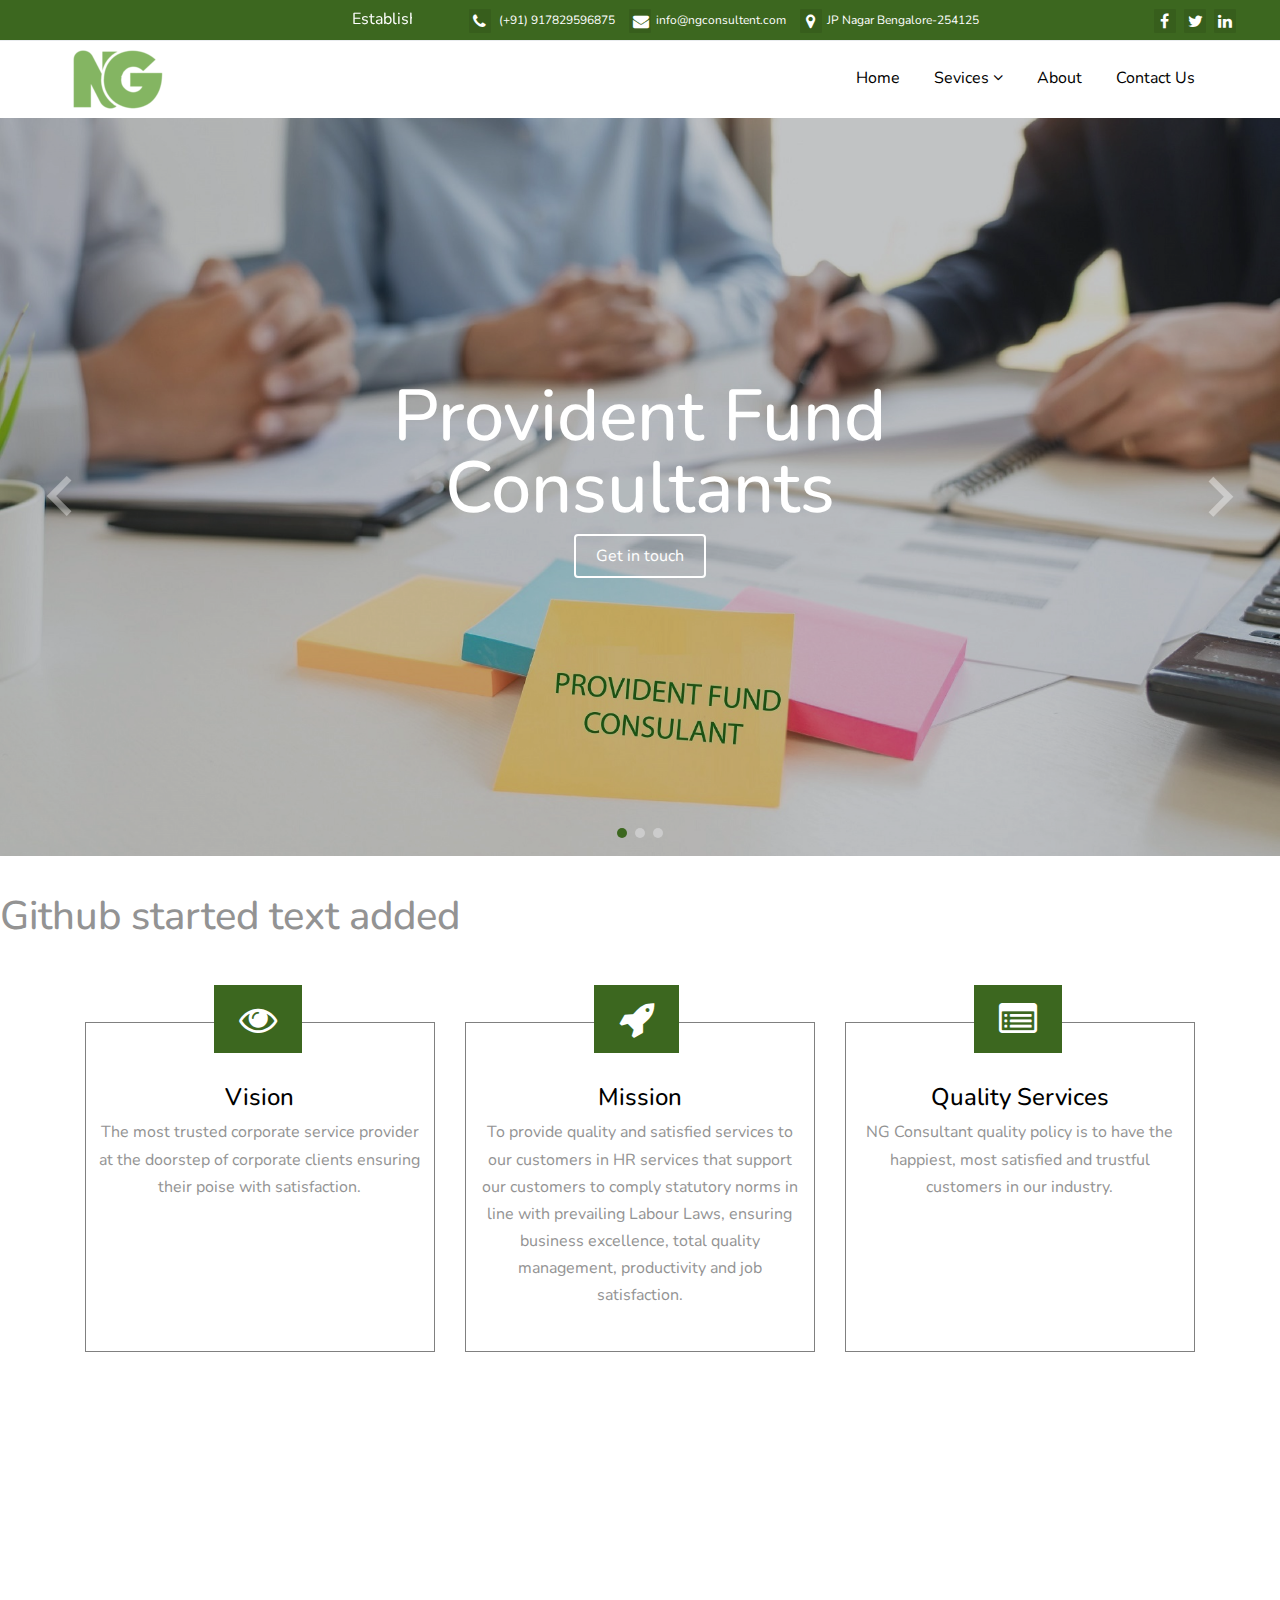
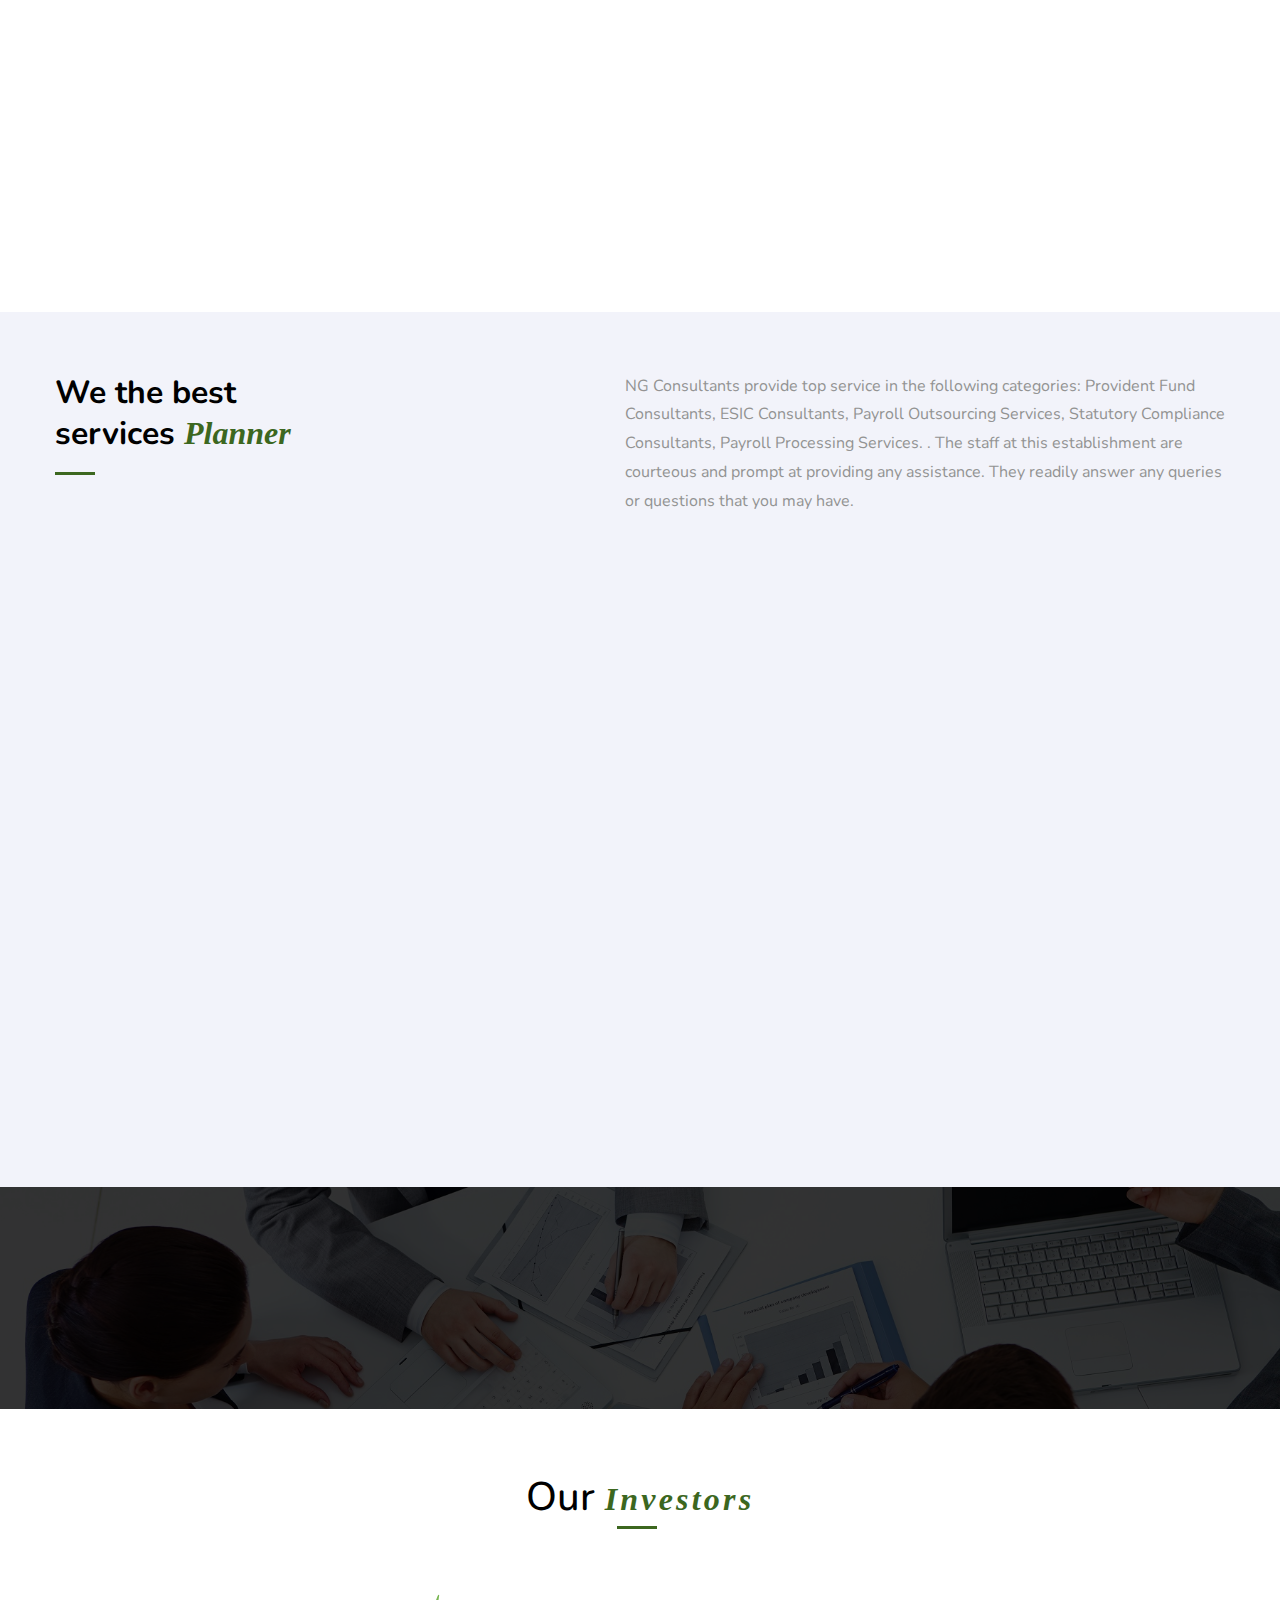
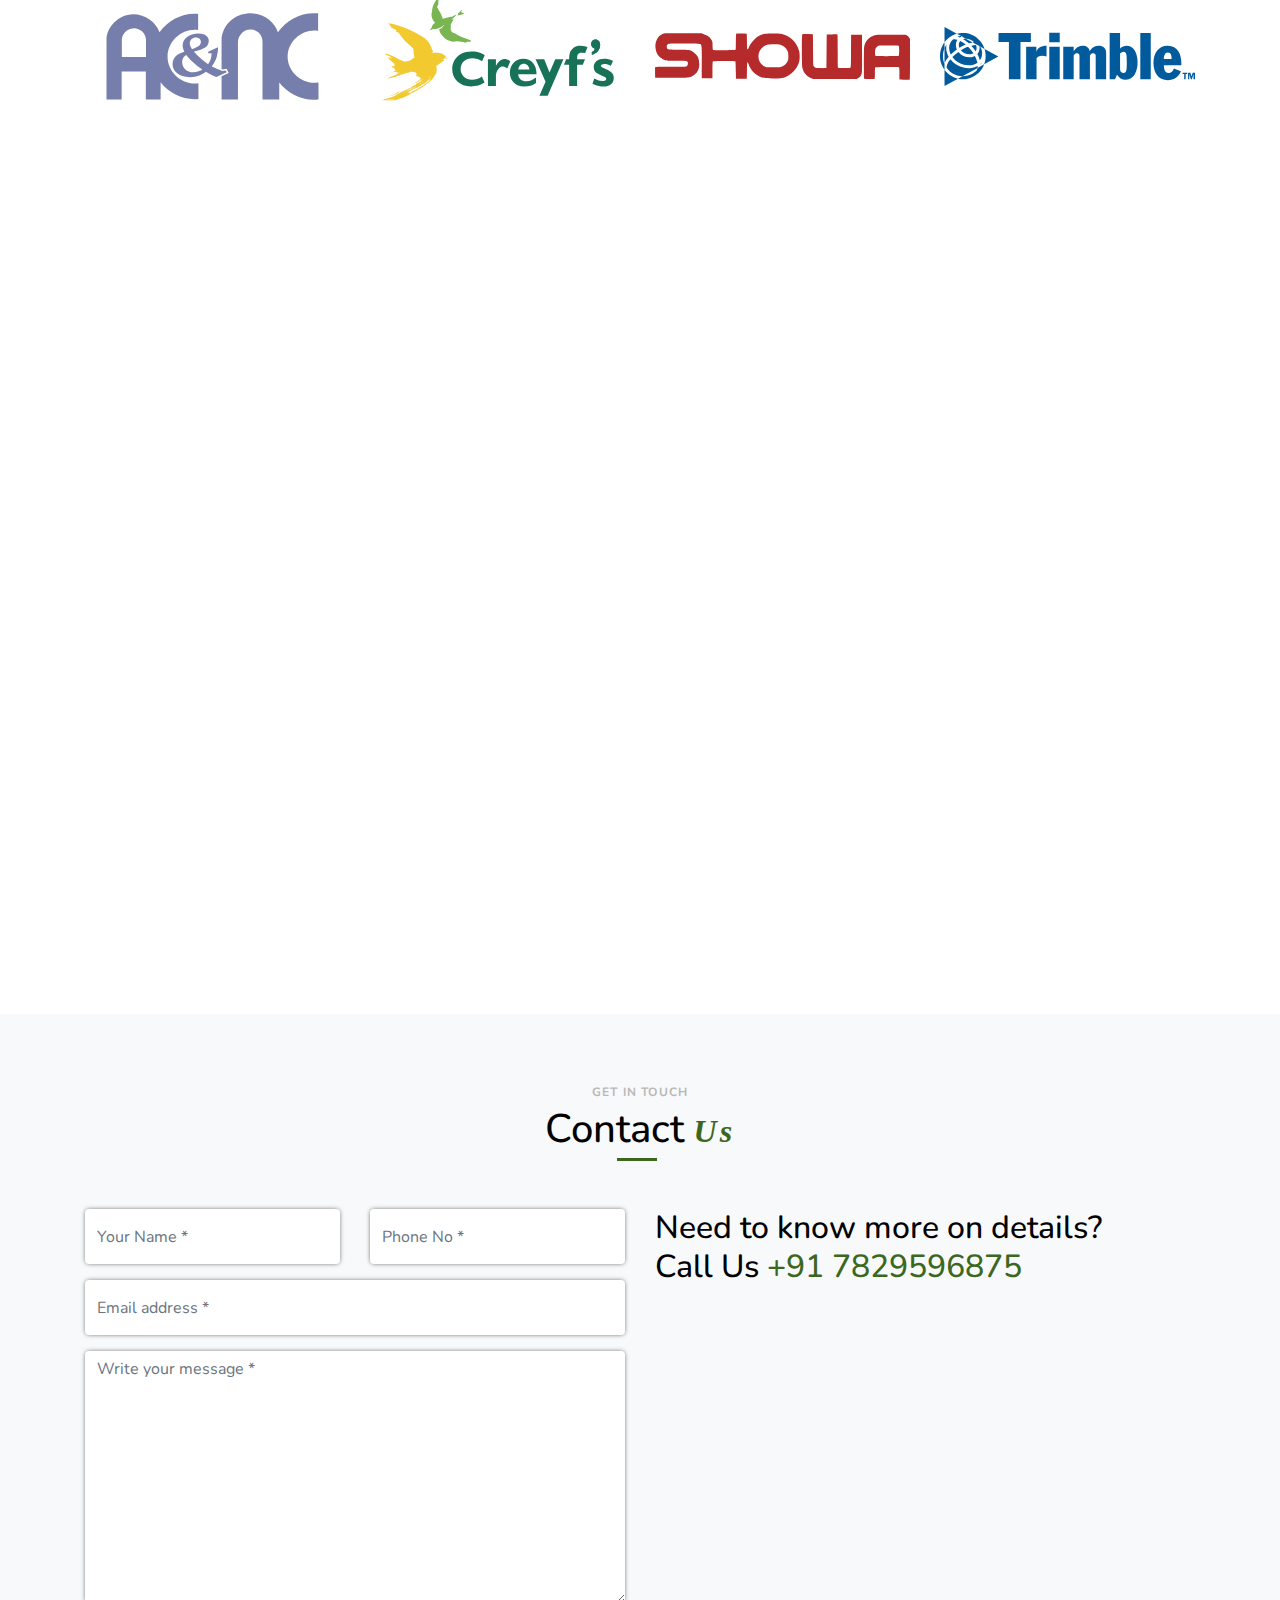
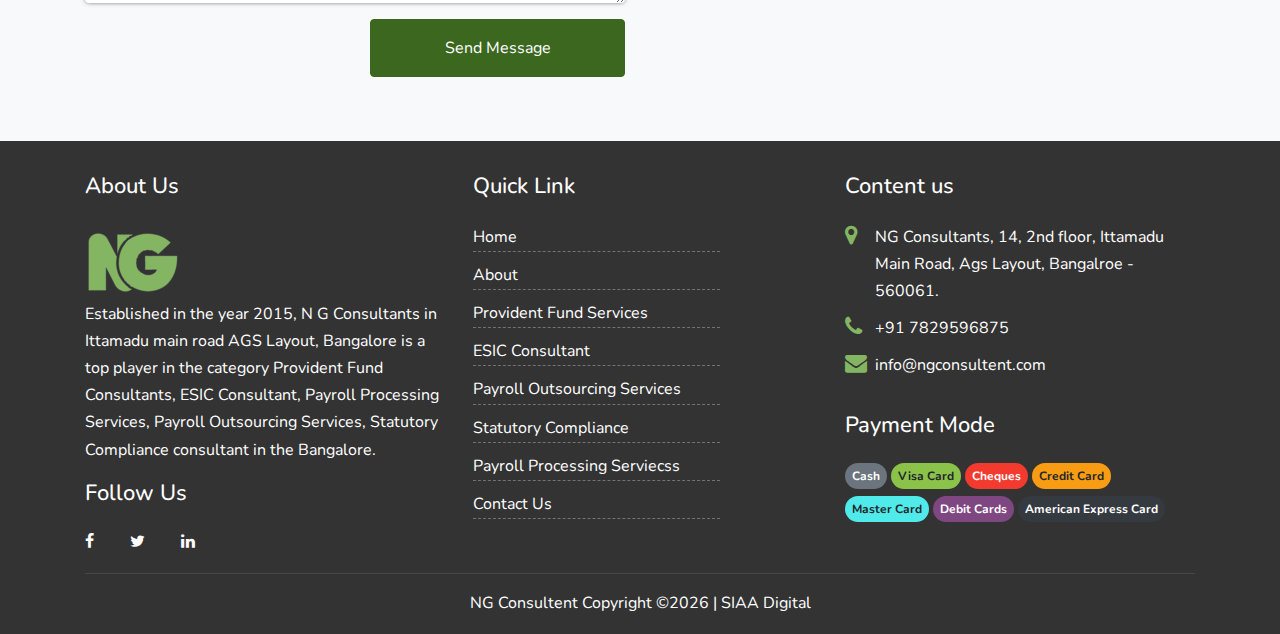
==== commit 320e9f54: "main html page added" ====
--- a/index.html
+++ b/index.html
@@ -146,6 +146,7 @@
       </div>
     </div>  
 
+    <h1>Github started text added</h1>
 
     <div class="pb-5" style="position: relative;">
       <div class="container">
--- a/css/style.css
+++ b/css/style.css
@@ -926,7 +926,7 @@
       background: rgba(0, 0, 0, 0.3); }
   .block-counter-1 .caption {
     font-size: 14px;
-    color: #3c671f;
+    color: #fff;
     letter-spacing: .05em; }
 
 .block-team-member-1 {
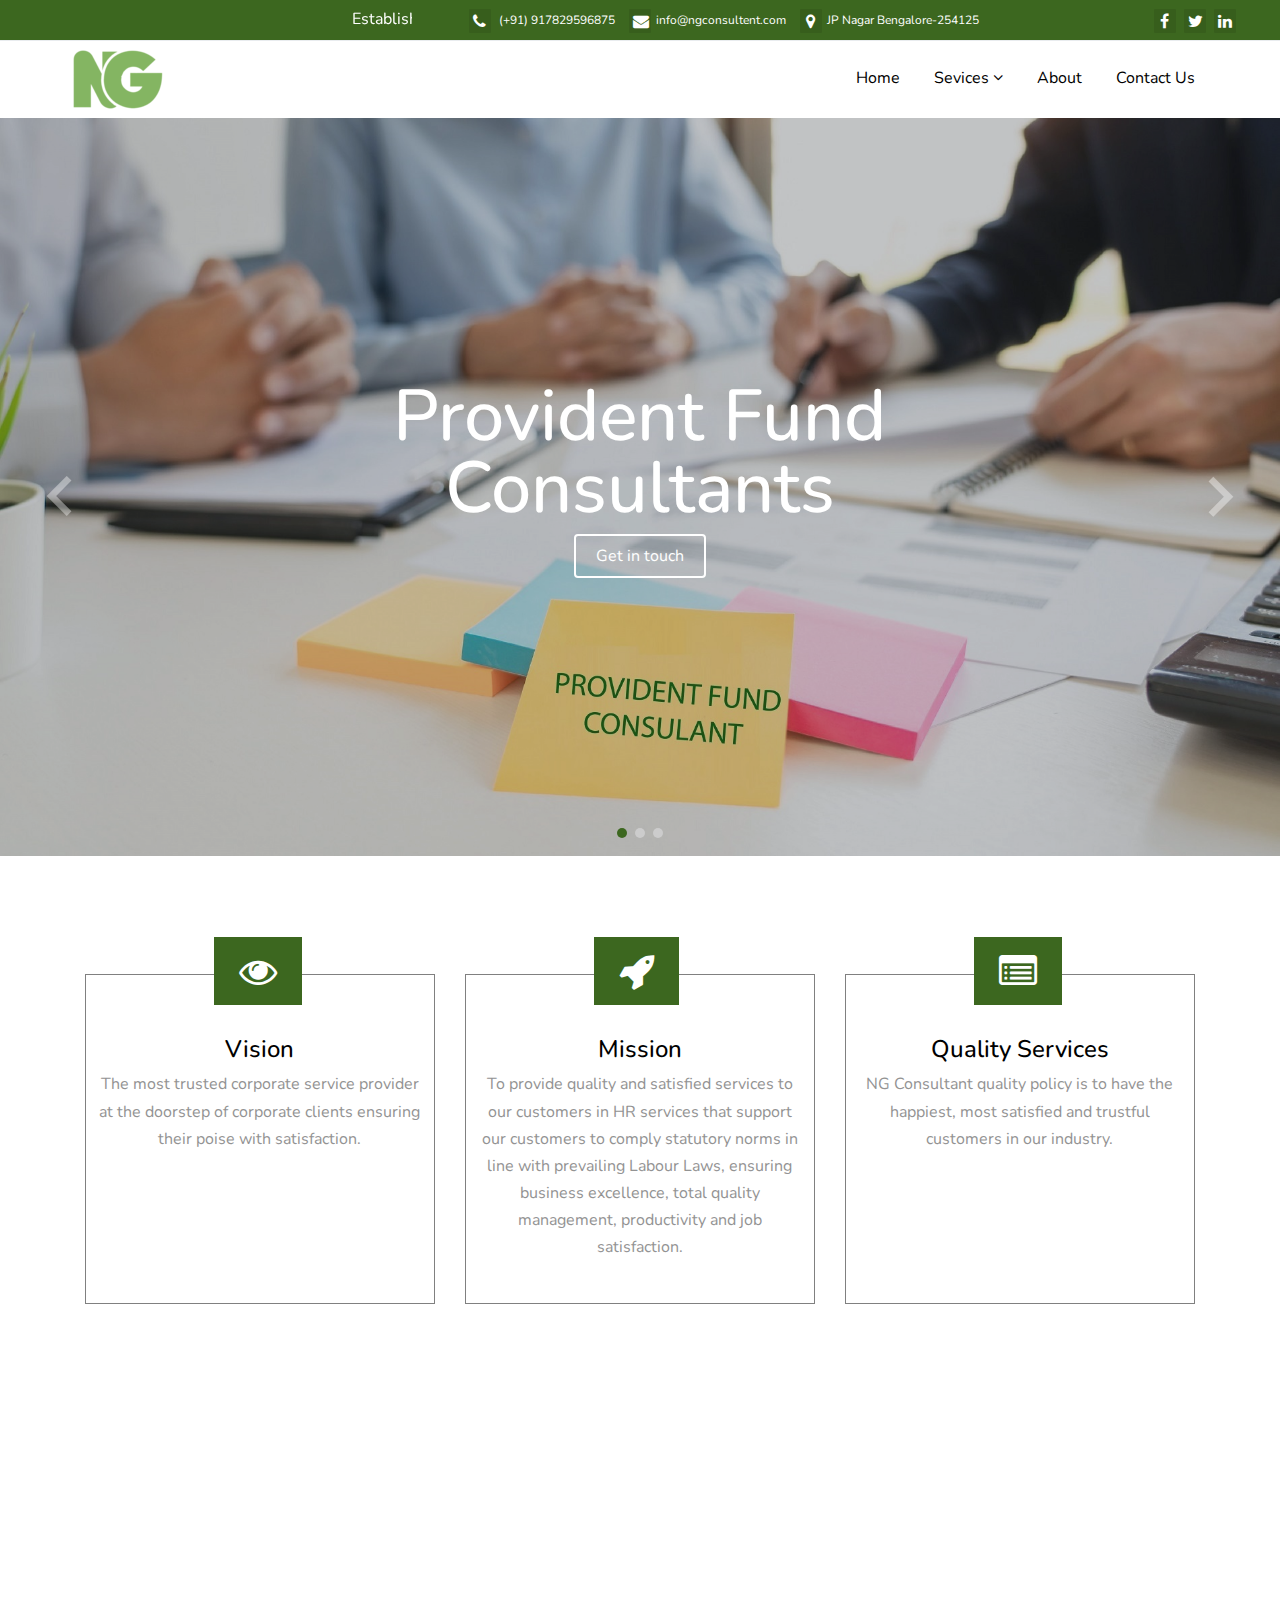
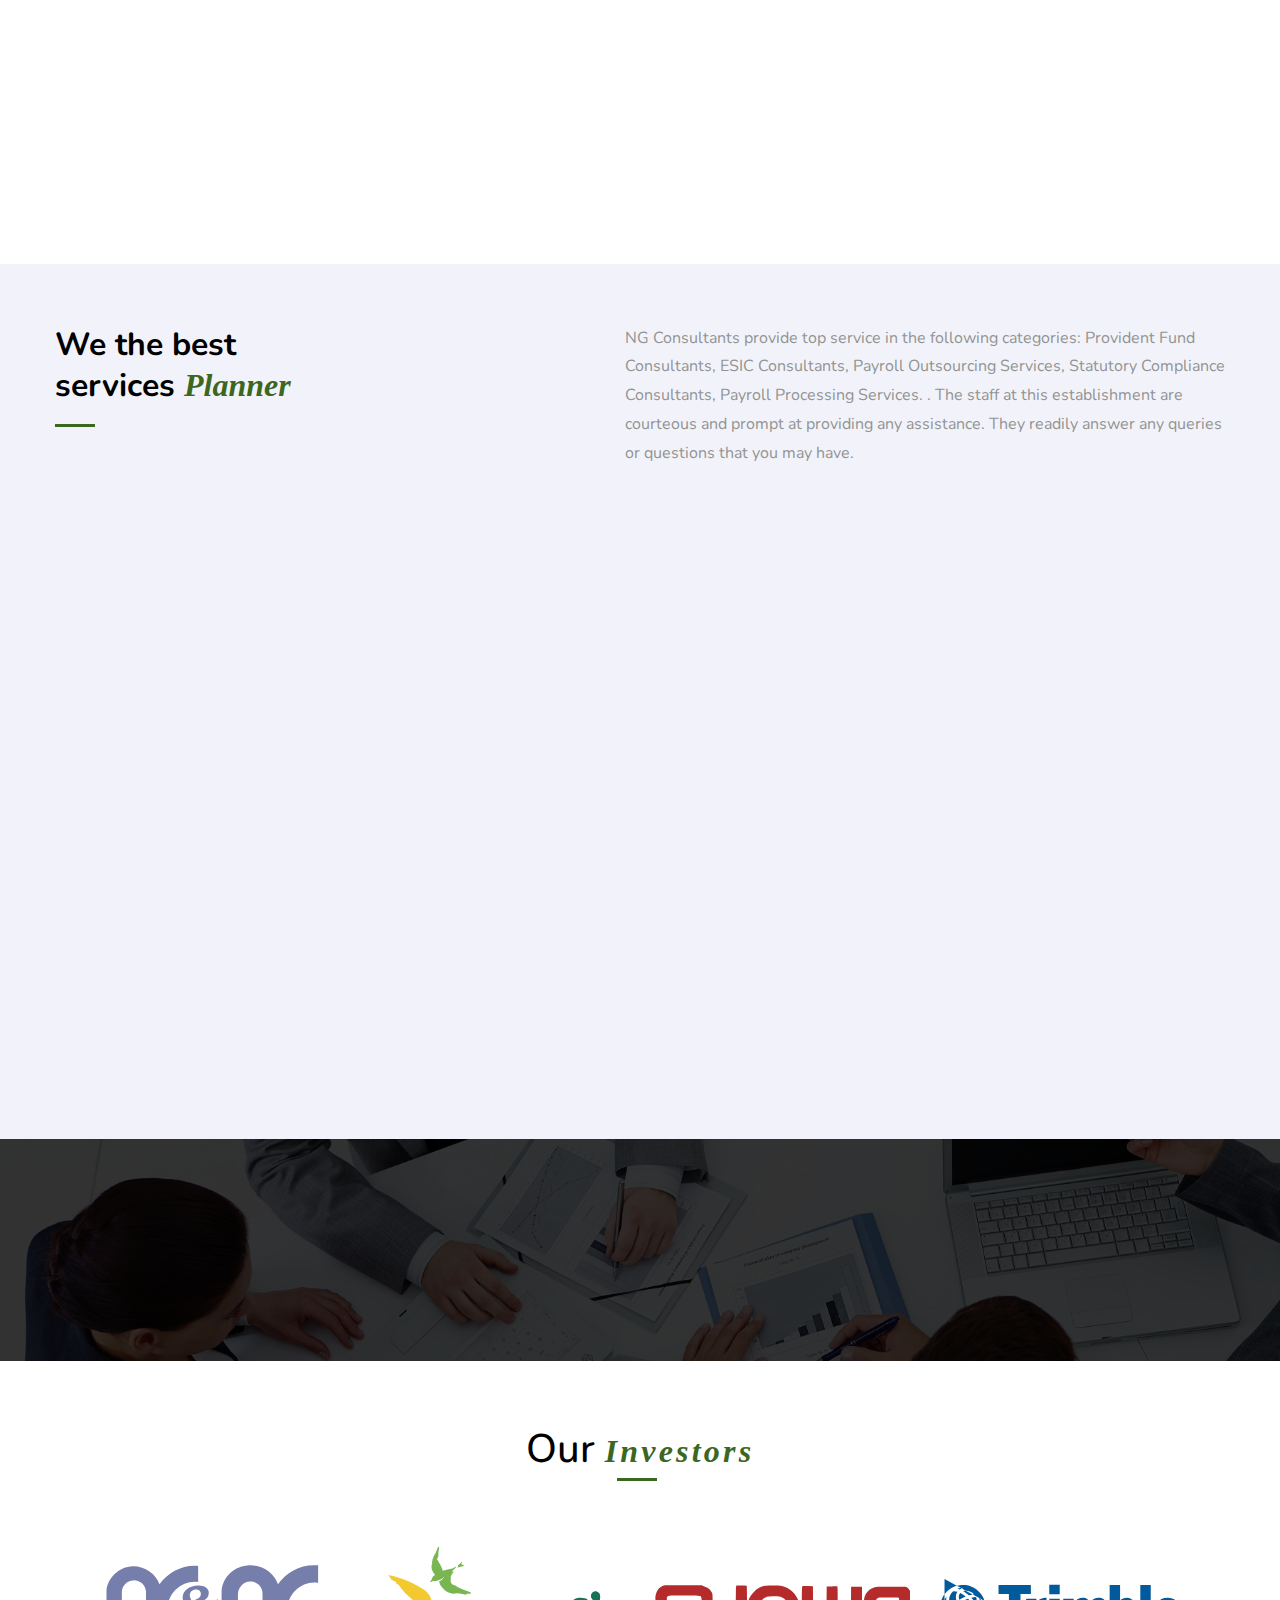
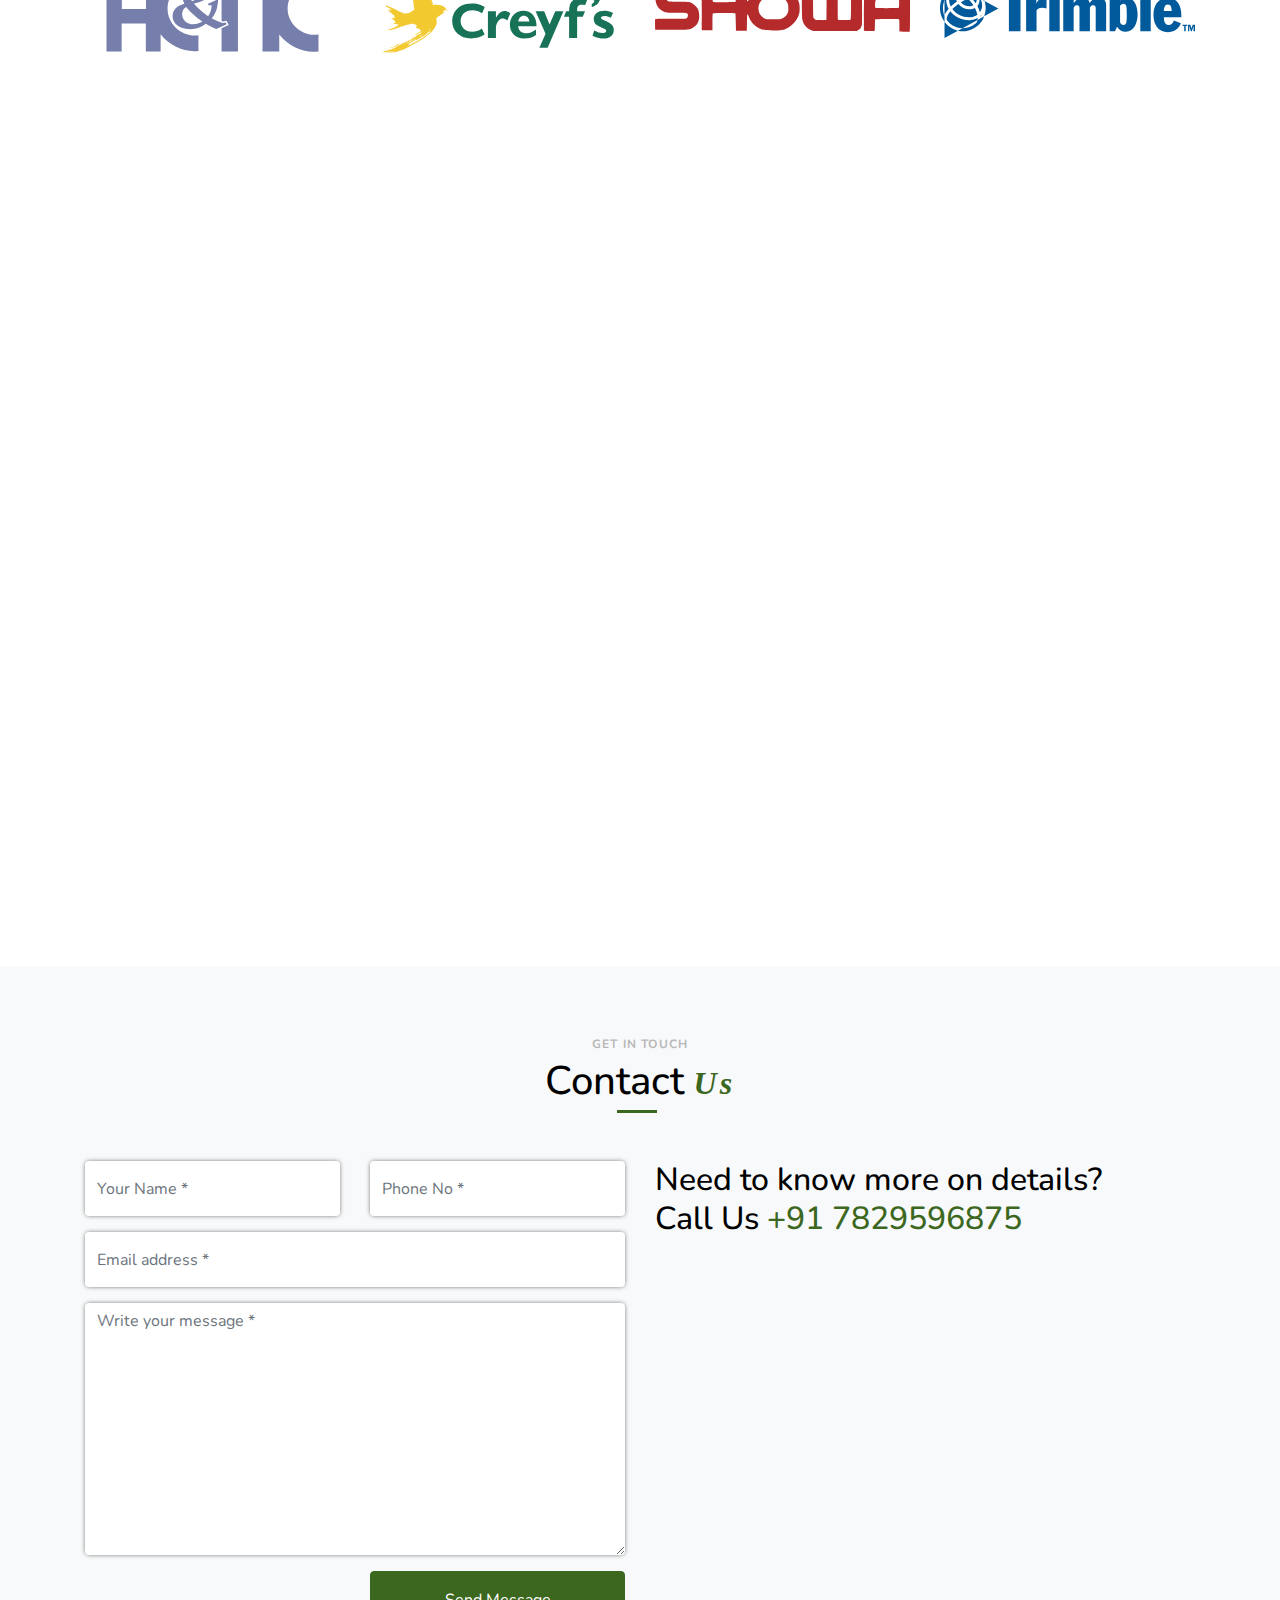
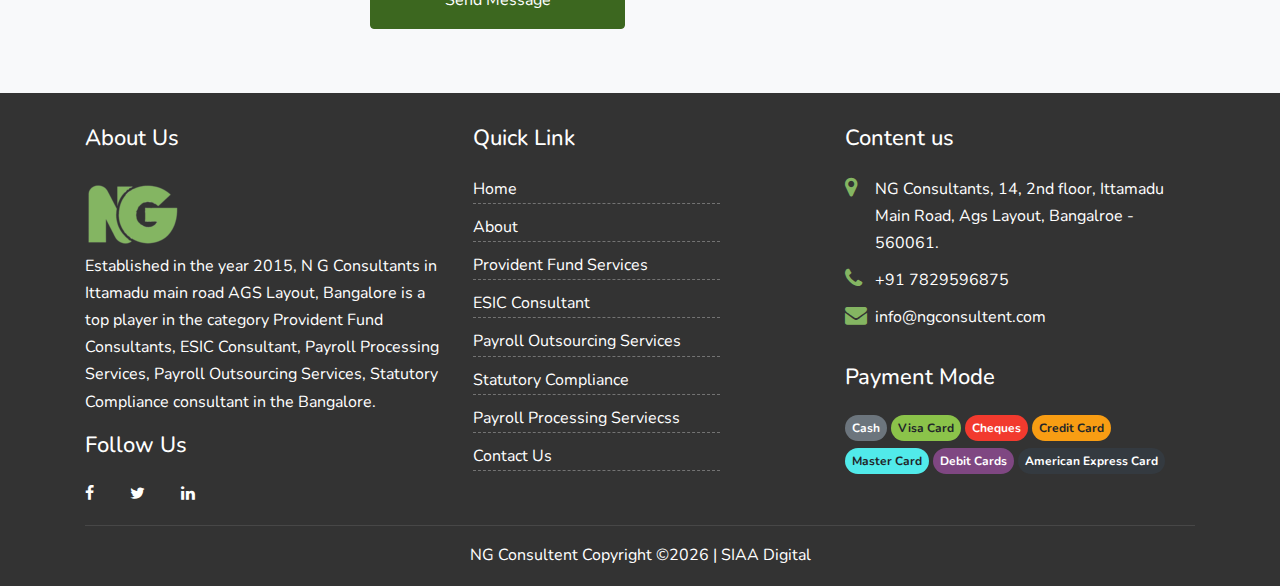
==== commit beb7f12a: "h1 tag deleted in index page" ====
--- a/index.html
+++ b/index.html
@@ -146,7 +146,6 @@
       </div>
     </div>  
 
-    <h1>Github started text added</h1>
 
     <div class="pb-5" style="position: relative;">
       <div class="container">
